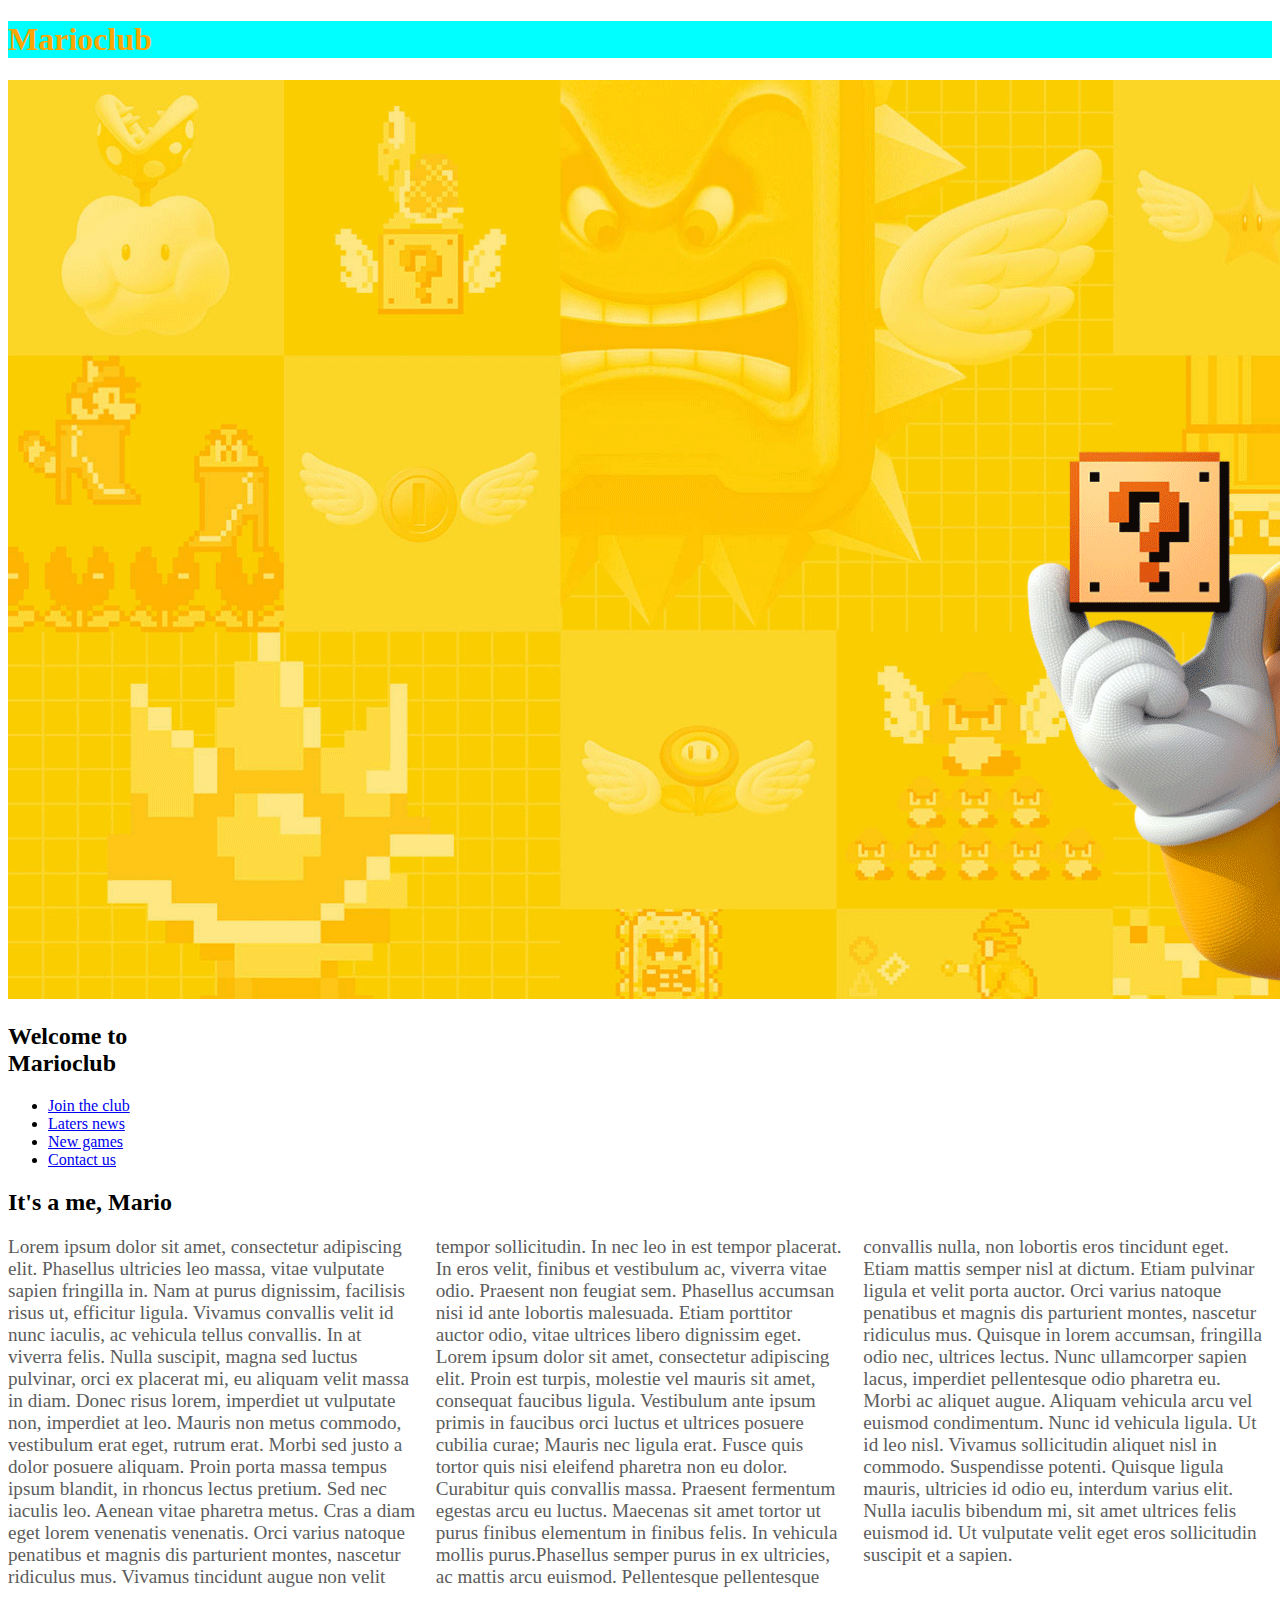
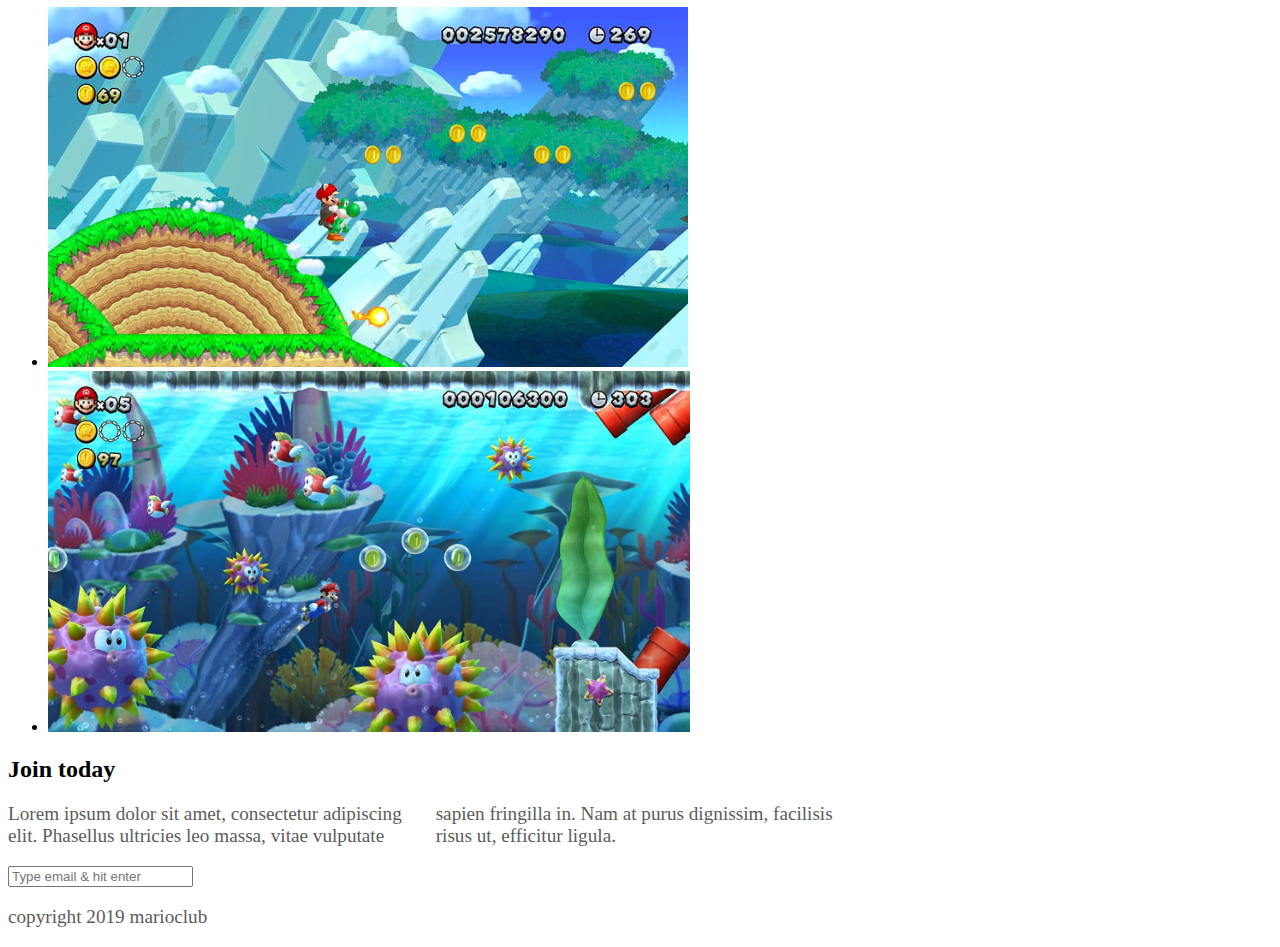
==== index.html @ d8bd88ff "start with toptravel new site" ====
<!DOCTYPE html>
<html>
<head>
    <link rel="stylesheet" href="style.css">
    <title>Marioclub</title>
</head>
<body>
    <header>
        <h1>Marioclub</h1>
    </header>
    <section class="banner">
        <img src="/img/banner.png" alt="Marioclub welcome banner">
        <div class="welcome">
            <h2>Welcome to <br><span>Marioclub</span></h2>
        </div>
    </section>
    <nav class="main-nav">
        <ul>
            <li><a href="/join.html">Join the club</a></li>
            <li><a href="/news.html">Laters news</a></li>
            <li><a href="/games.htnl">New games</a></li>
            <li><a href="/contact.html">Contact us</a></li>
        </ul>
    </nav>
    <main>
        <article>
            <h2>It's a me, Mario</h2>
            <p>Lorem ipsum dolor sit amet, consectetur adipiscing elit. Phasellus ultricies leo massa, vitae vulputate sapien fringilla in. Nam at purus dignissim, facilisis risus ut, efficitur ligula. Vivamus convallis velit id nunc iaculis, ac vehicula tellus convallis. In at viverra felis. Nulla suscipit, magna sed luctus pulvinar, orci ex placerat mi, eu aliquam velit massa in diam. Donec risus lorem, imperdiet ut vulputate non, imperdiet at leo. Mauris non metus commodo, vestibulum erat eget, rutrum erat. Morbi sed justo a dolor posuere aliquam. Proin porta massa tempus ipsum blandit, in rhoncus lectus pretium. Sed nec iaculis leo. Aenean vitae pharetra metus. Cras a diam eget lorem venenatis venenatis. Orci varius natoque penatibus et magnis dis parturient montes, nascetur ridiculus mus. Vivamus tincidunt augue non velit tempor sollicitudin. In nec leo in est tempor placerat. In eros velit, finibus et vestibulum ac, viverra vitae odio. Praesent non feugiat sem. Phasellus accumsan nisi id ante lobortis malesuada. Etiam porttitor auctor odio, vitae ultrices libero dignissim eget. Lorem ipsum dolor sit amet, consectetur adipiscing elit. Proin est turpis, molestie vel mauris sit amet, consequat faucibus ligula. Vestibulum ante ipsum primis in faucibus orci luctus et ultrices posuere cubilia curae; Mauris nec ligula erat. Fusce quis tortor quis nisi eleifend pharetra non eu dolor. Curabitur quis convallis massa. Praesent fermentum egestas arcu eu luctus. Maecenas sit amet tortor ut purus finibus elementum in finibus felis. In vehicula mollis purus.Phasellus semper purus in ex ultricies, ac mattis arcu euismod. Pellentesque pellentesque convallis nulla, non lobortis eros tincidunt eget. Etiam mattis semper nisl at dictum. Etiam pulvinar ligula et velit porta auctor. Orci varius natoque penatibus et magnis dis parturient montes, nascetur ridiculus mus. Quisque in lorem accumsan, fringilla odio nec, ultrices lectus. Nunc ullamcorper sapien lacus, imperdiet pellentesque odio pharetra eu. Morbi ac aliquet augue. Aliquam vehicula arcu vel euismod condimentum. Nunc id vehicula ligula. Ut id leo nisl. Vivamus sollicitudin aliquet nisl in commodo. Suspendisse potenti. Quisque ligula mauris, ultricies id odio eu, interdum varius elit. Nulla iaculis bibendum mi, sit amet ultrices felis euismod id. Ut vulputate velit eget eros sollicitudin suscipit et a sapien.</p>
        </article>
        <ul class="images">
            <li><img src="/img/thumb-1.png" alt="mario thumb-1"></li>
            <li><img src="/img/thumb-2.png" alt="mario thumb-2"></li>
        </ul>
    </main>
    <section class="join">
        <h2>Join today</h2>
        <p>Lorem ipsum dolor sit amet, consectetur adipiscing elit. Phasellus ultricies leo massa, vitae vulputate sapien fringilla in. Nam at purus dignissim, facilisis risus ut, efficitur ligula.</p>
        <form>
            <input type="email" name="email" placeholder="Type email & hit enter" required>
        </form>
    </section>
    <footer>
        <p class="copyright">copyright 2019 marioclub</p>
    </footer>



</body>
</html>
---- style.css ----
h1 {
            color: orange;
            background-color: aqua;
        }
        p {
            color: rgb(92, 92, 92);
            column-count: 3;
            font-size: larger;
        }
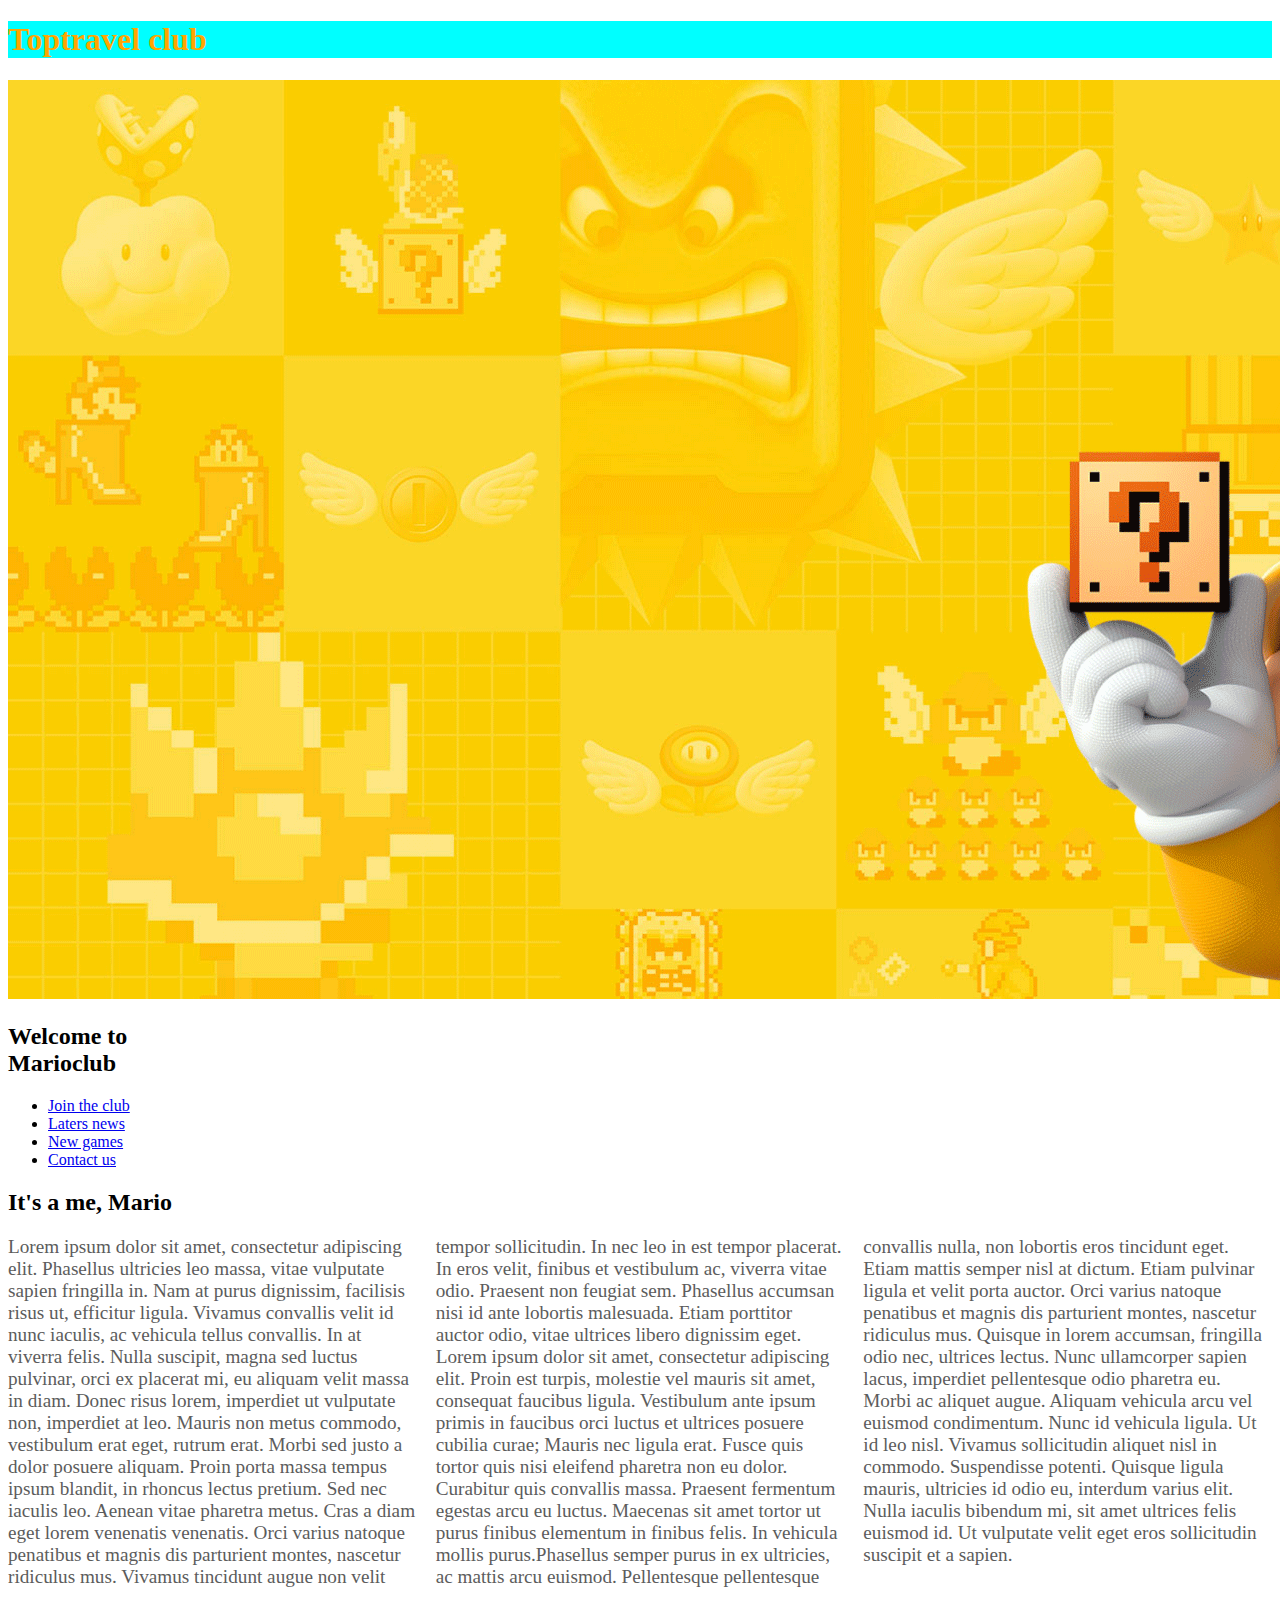
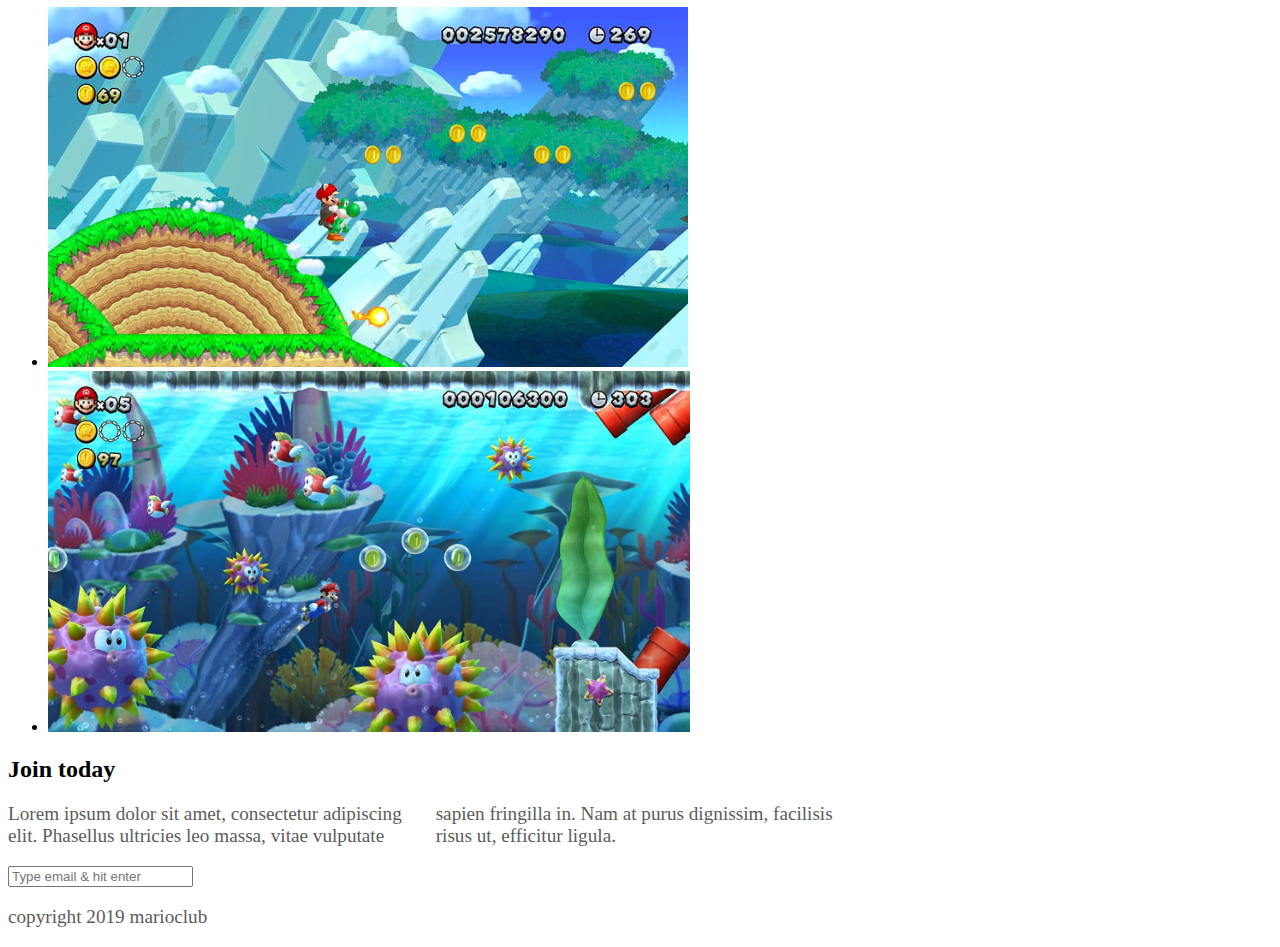
==== commit a08f6e7c: "Update index.html" ====
--- a/index.html
+++ b/index.html
@@ -6,7 +6,7 @@
 </head>
 <body>
     <header>
-        <h1>Marioclub</h1>
+        <h1>Toptravel club</h1>
     </header>
     <section class="banner">
         <img src="/img/banner.png" alt="Marioclub welcome banner">
@@ -46,4 +46,4 @@
 
 
 </body>
-</html>+</html>
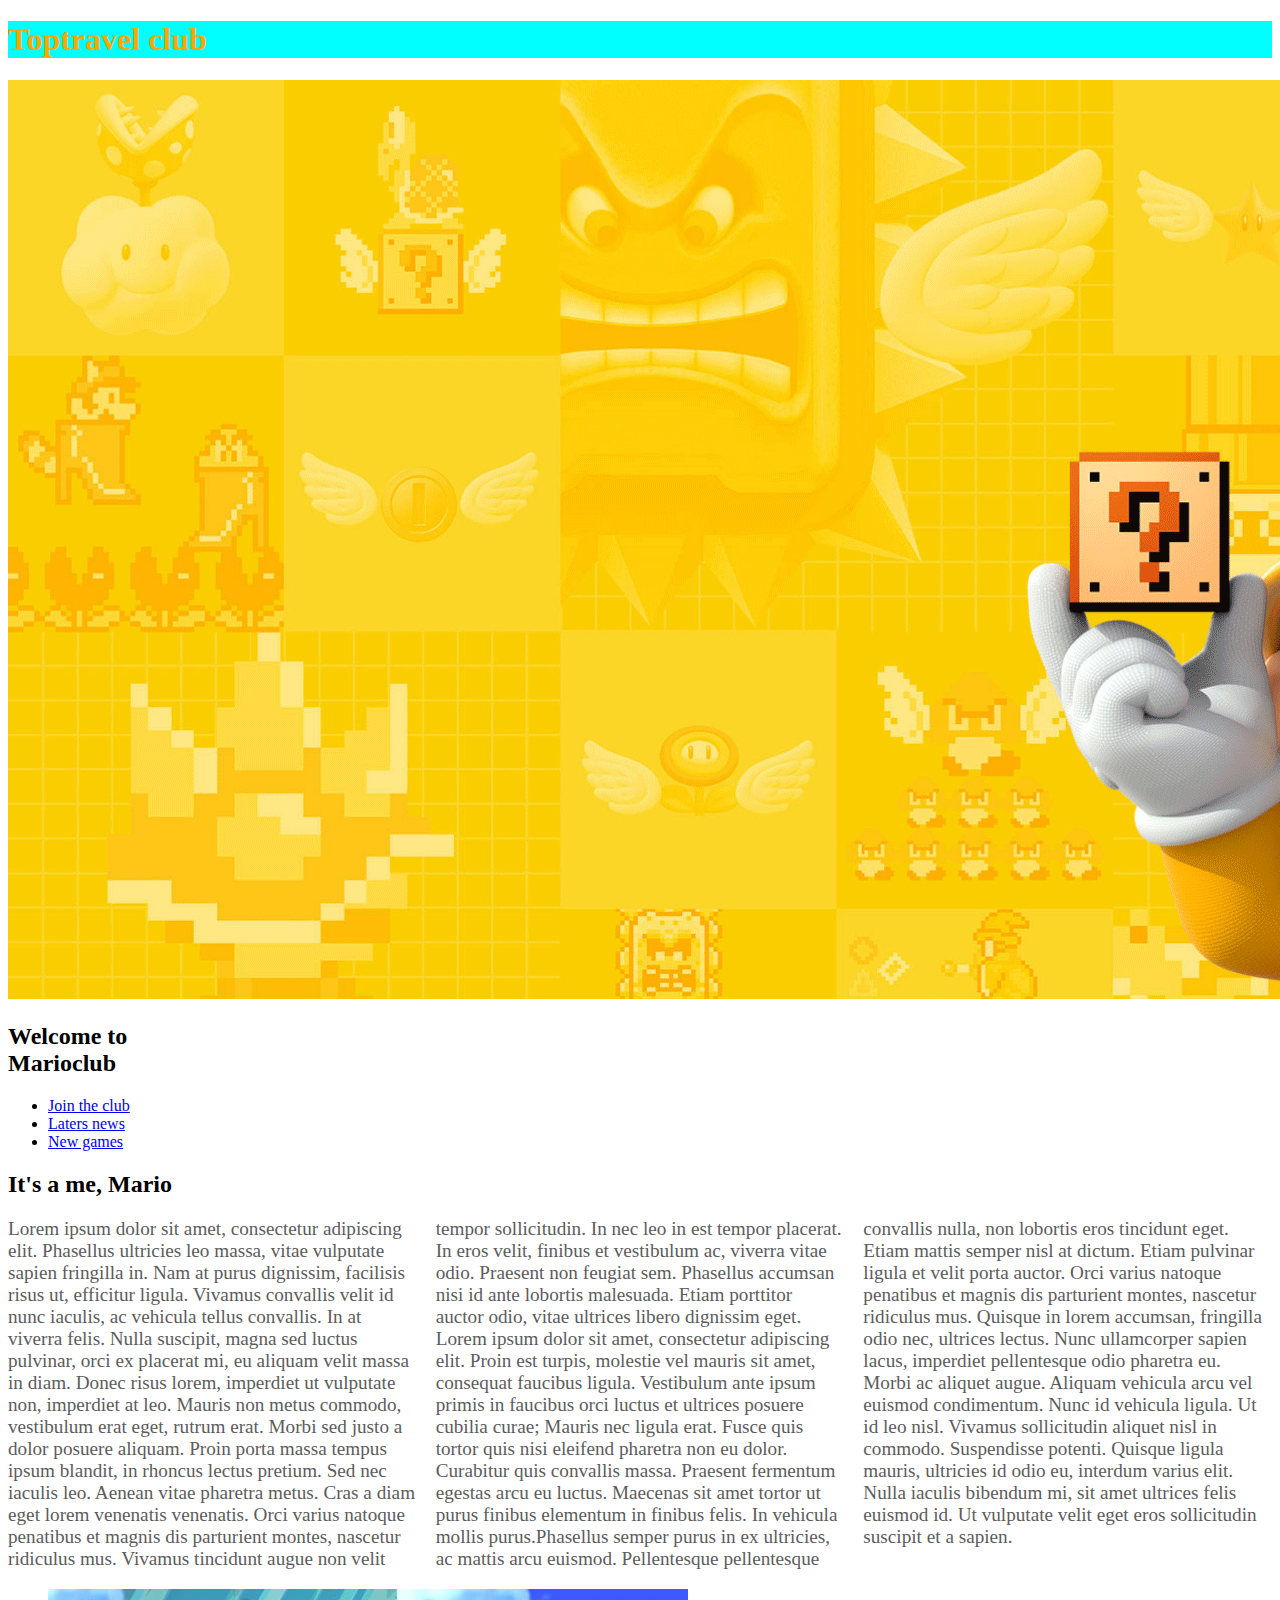
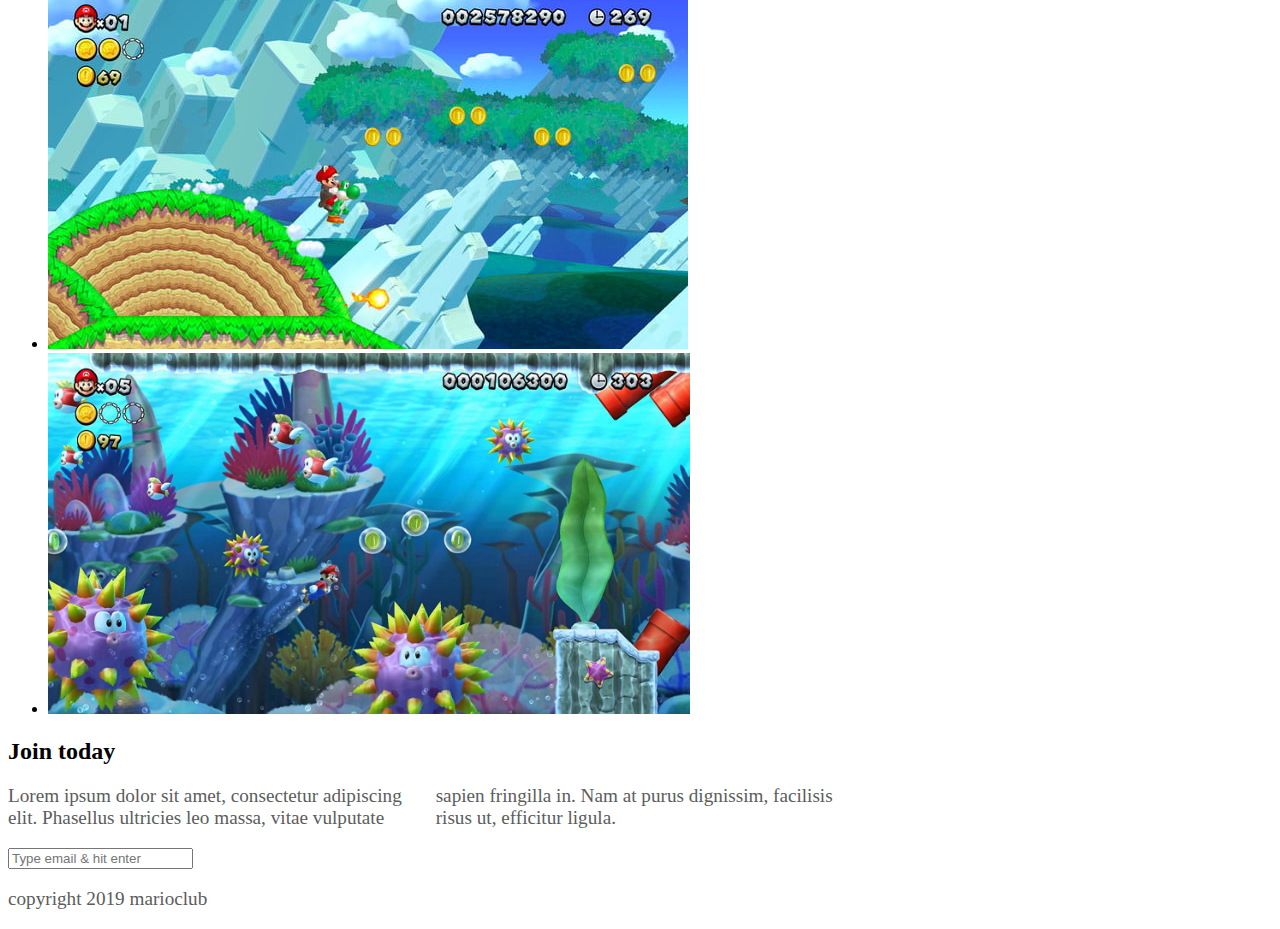
==== commit d9a7881c: "changing list qty" ====
--- a/index.html
+++ b/index.html
@@ -19,7 +19,6 @@
             <li><a href="/join.html">Join the club</a></li>
             <li><a href="/news.html">Laters news</a></li>
             <li><a href="/games.htnl">New games</a></li>
-            <li><a href="/contact.html">Contact us</a></li>
         </ul>
     </nav>
     <main>
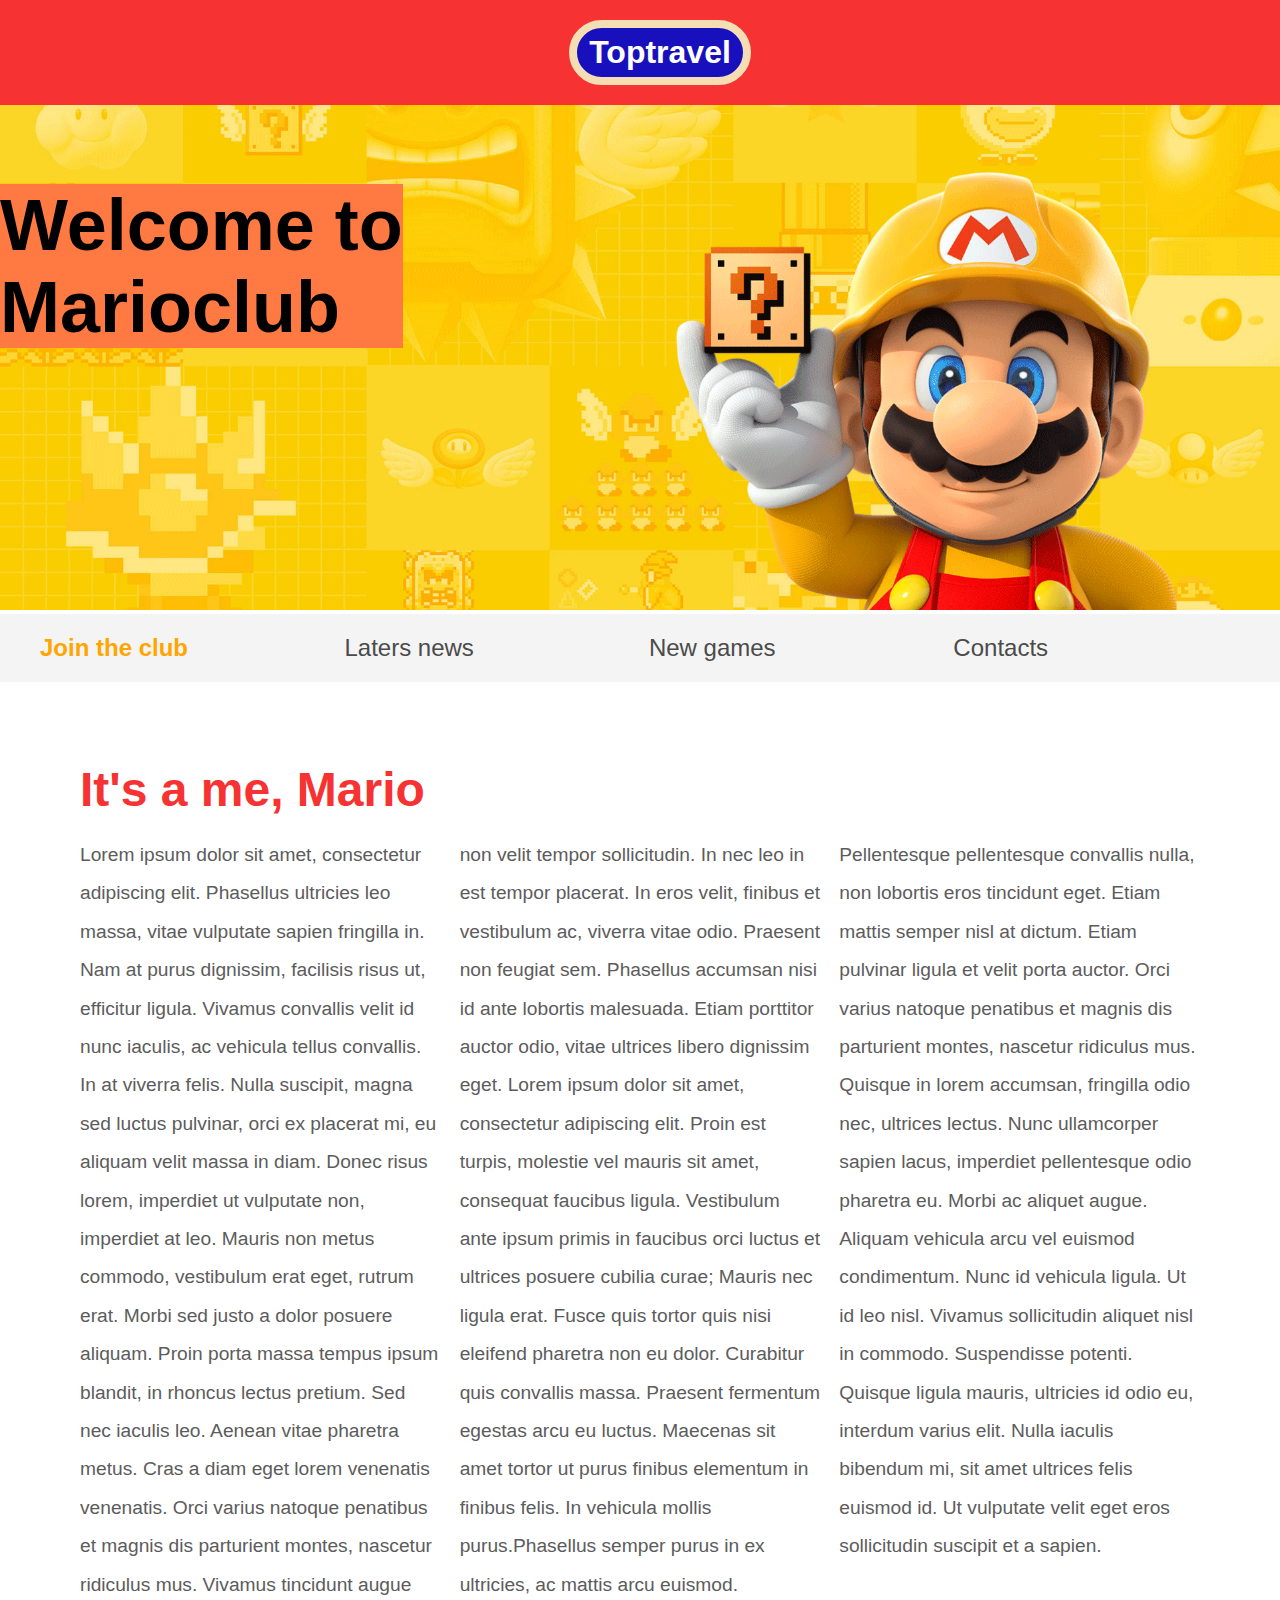
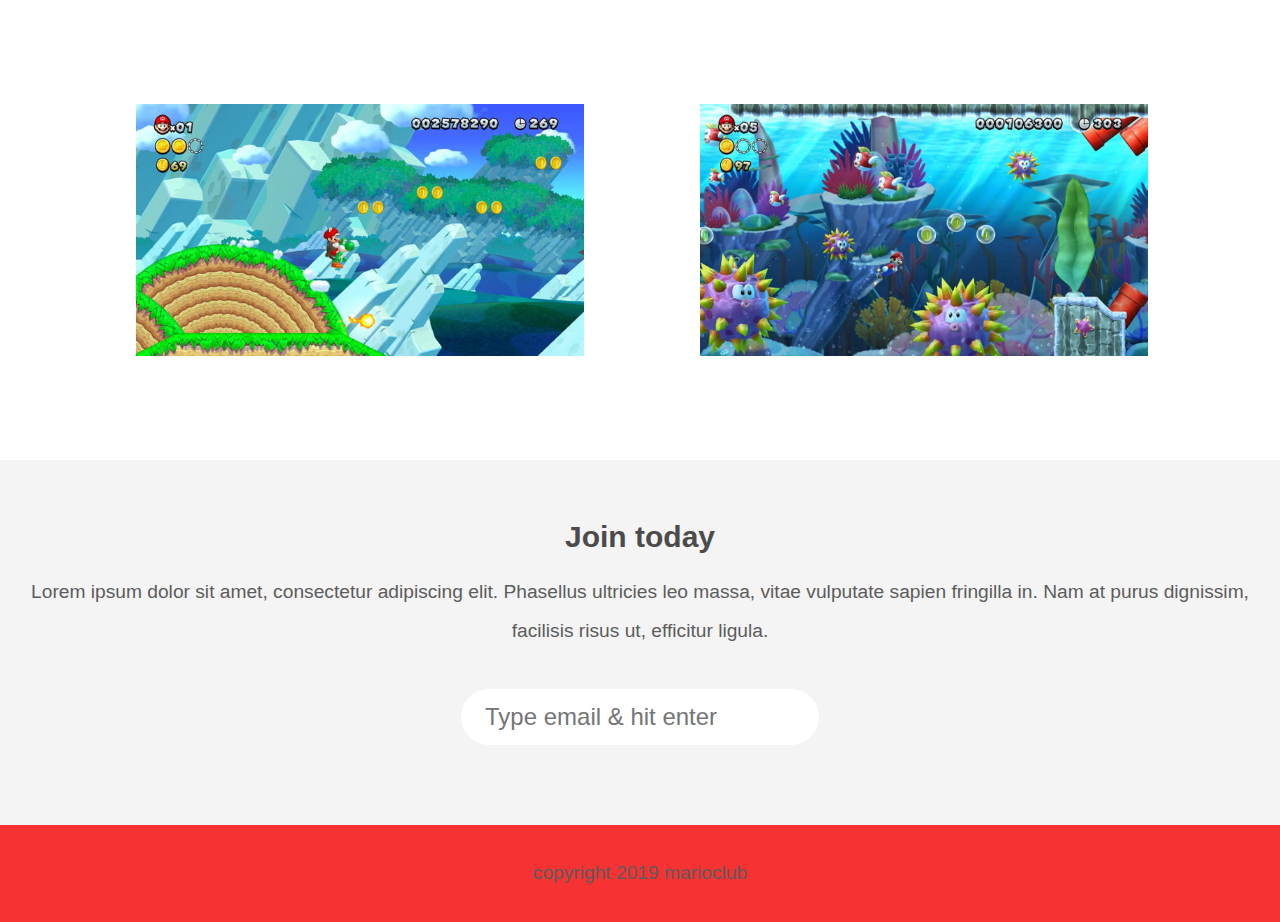
==== commit e35cf6dd: "work with CSS" ====
--- a/index.html
+++ b/index.html
@@ -2,11 +2,11 @@
 <html>
 <head>
     <link rel="stylesheet" href="style.css">
-    <title>Marioclub</title>
+    <title>Toptravel</title>
 </head>
 <body>
     <header>
-        <h1>Toptravel club</h1>
+        <h1>Toptravel</h1>
     </header>
     <section class="banner">
         <img src="/img/banner.png" alt="Marioclub welcome banner">
@@ -16,9 +16,10 @@
     </section>
     <nav class="main-nav">
         <ul>
-            <li><a href="/join.html">Join the club</a></li>
+            <li><a href="/join.html" class="join">Join the club</a></li>
             <li><a href="/news.html">Laters news</a></li>
-            <li><a href="/games.htnl">New games</a></li>
+            <li><a href="/games.html">New games</a></li>
+            <li><a href="/contacts.html">Contacts</a></li>
         </ul>
     </nav>
     <main>
--- a/style.css
+++ b/style.css
@@ -1,9 +1,122 @@
-        h1 {
-            color: orange;
-            background-color: aqua;
-        }
-        p {
-            color: rgb(92, 92, 92);
-            column-count: 3;
-            font-size: larger;
-        }+ body, ul, li, h1, h2, a{
+     margin: 0;
+     padding: 0;
+     font-family: arial;
+ }
+ h1{
+    color: #ffa200;
+    background-color: #1910bd;
+}
+p{
+    line-height: 2em;
+    color: rgb(92, 92, 92);
+    font-size: larger;
+}
+.banner{
+    position: relative;
+}
+.banner img{
+    max-width: 100%;
+}
+.welcome{
+    font-size: 48px;
+}
+.banner .welcome{
+position: absolute;
+left: 0;
+top: 30%; 
+background-color: #ff7a42;  
+}
+header{
+    background-color: #f63232;
+    padding: 20px;
+    text-align: center;
+    position: fixed;
+    width: 100%;
+    z-index: 1;
+    top: 0;
+    left: 0;
+}
+header h1{
+    color: white;
+    border: 8px solid wheat;
+    padding: 6px 12px;
+    display: inline-block;
+    border-radius: 36px;
+}
+nav{
+    background-color: #f4f4f4;
+    padding: 20px;
+    position: sticky;
+    top: 100px;
+}
+nav ul{
+    white-space: nowrap;
+    max-width: 1200px;
+    margin: 0 auto;
+}
+nav li{
+    width: 25%;
+    display: inline-block;
+    font-size: 24px;
+}
+nav li a{
+    text-decoration: none;
+    color: #4b4b4b;
+}
+nav li a.join{
+    color: orange;
+    font-weight: bold;
+}
+main{
+    max-width: 100%;
+    width: 1200px;
+    margin: 80px auto;
+    padding: 0 40px;
+    box-sizing: border-box;
+}
+article h2{
+    color: #f63232;
+    font-size: 48px;
+}
+article p{
+    line-height: 2em;
+    color: rgb(92, 92, 92);
+    column-count: 3;
+    font-size: larger;
+}
+.images{
+    text-align: center;
+    margin: 80px 0;
+    white-space: nowrap;
+}
+.images li{
+    display: inline-block;
+    width: 40%;
+    margin: 20px 5%;
+}
+.images li img{
+    max-width: 100%;
+}
+section.join{
+    background: #f4f4f4;
+    text-align: center;
+    padding: 60px 20px;
+    color: #4b4b4b;
+}
+.join h2{
+    font-size: 30px;
+}
+form input{
+    margin: 20px 0;
+    padding: 10px 20px;
+    font-size: 24px;
+    border-radius: 28px;
+    border: 4px solid white;
+}
+footer{
+    background: #f63232;
+    color: white;
+    padding: 10px;
+    text-align: center;
+}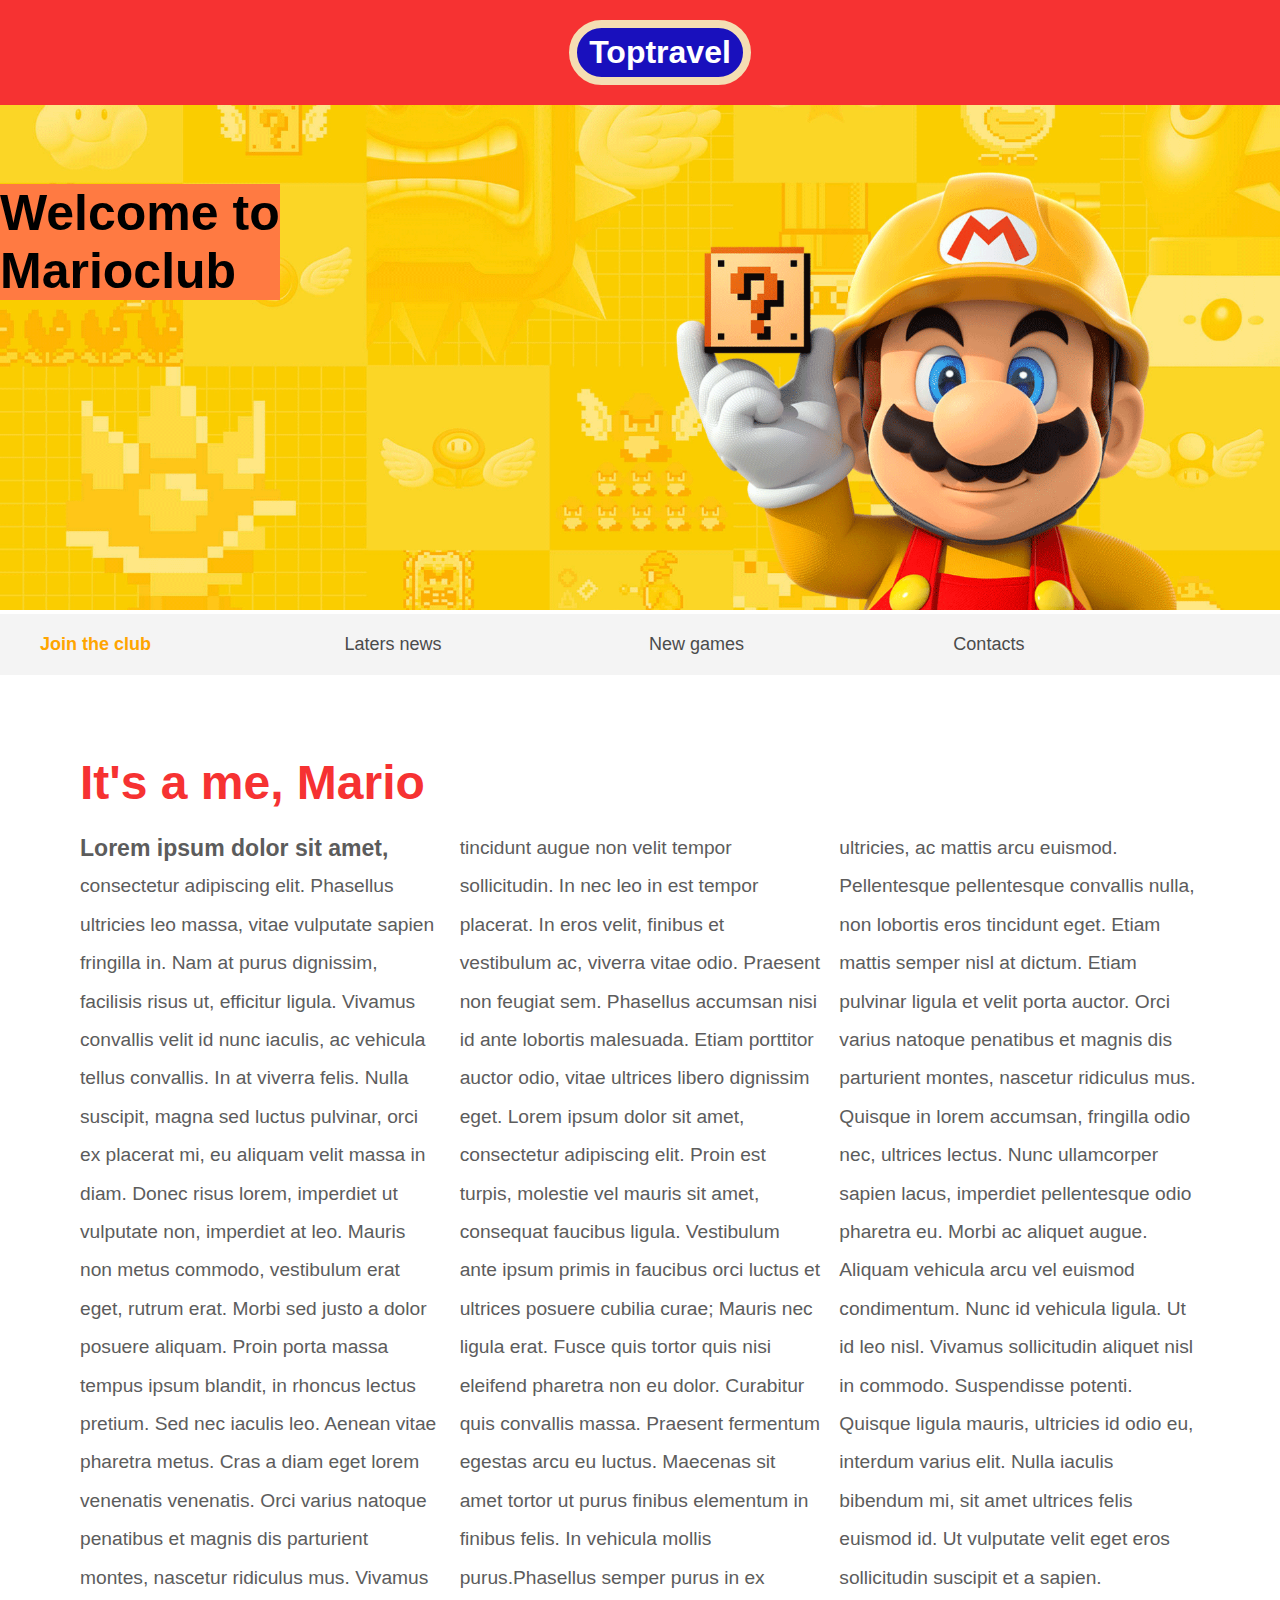
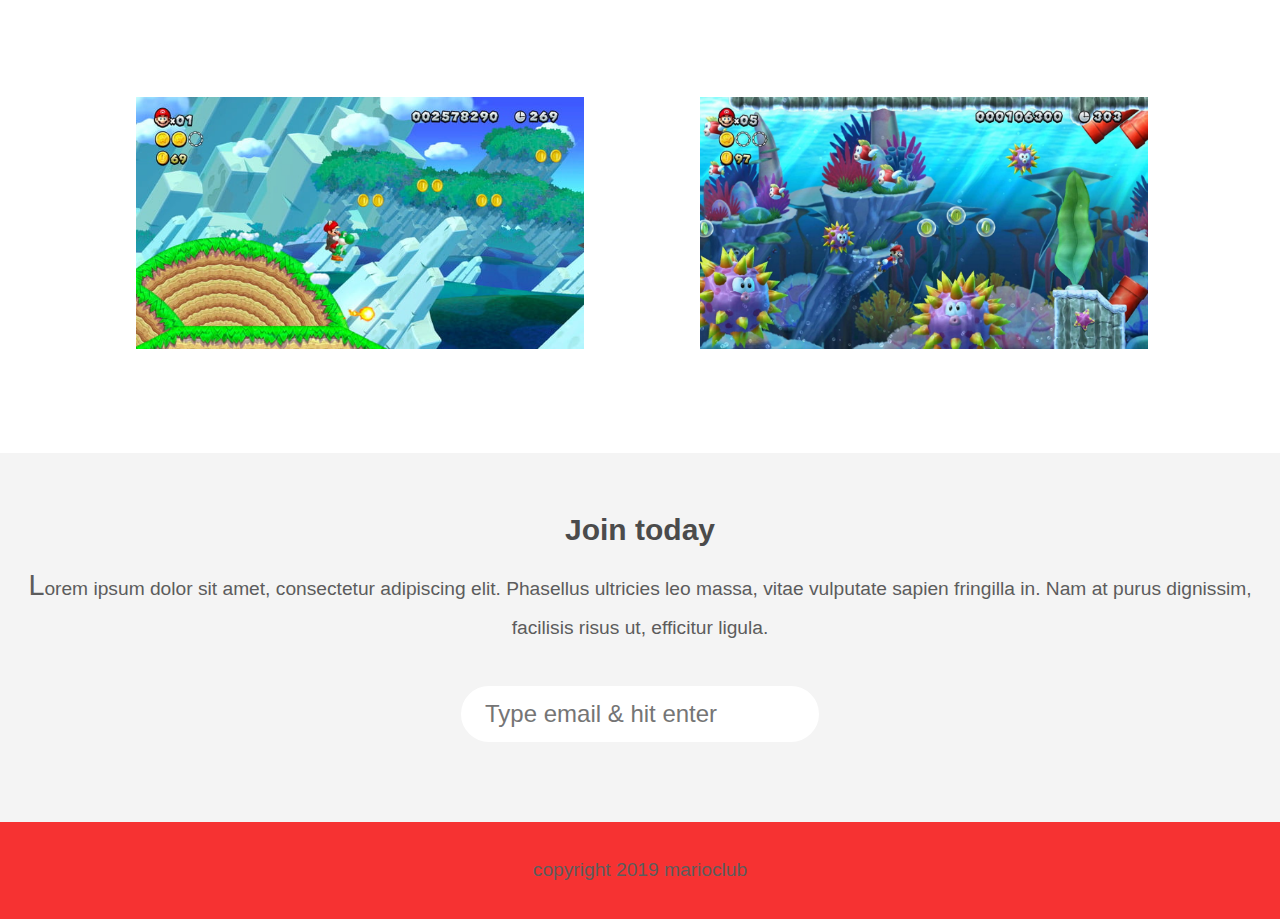
==== commit 1922ce11: "after media query lesson" ====
--- a/index.html
+++ b/index.html
@@ -1,6 +1,7 @@
 <!DOCTYPE html>
 <html>
 <head>
+    <meta name="viewport" content="width=device-width, initial-scale=1.0">
     <link rel="stylesheet" href="style.css">
     <title>Toptravel</title>
 </head>
--- a/style.css
+++ b/style.css
@@ -119,4 +119,81 @@
     color: white;
     padding: 10px;
     text-align: center;
+}
+/* pseudo classes */
+
+nav li a:hover{
+    text-decoration: underline;
+    text-shadow: #2f2f2f;
+    padding: 3px;
+}
+.images li:hover{
+    position: relative;
+    top: -4px;
+}
+form input:focus{
+    border: 3px dashed #4b4b4b;
+    outline: none;
+}
+form input:valid{
+    border: 4px solid #71d300;
+}
+article p::first-line{
+    font-weight: bold;
+    font-size: 1.2em;
+}
+section.join p::first-letter{
+    font-size: 1.5em;
+}
+p::selection{
+    background-color: #f63232;
+    color: white;
+}
+/* responsive styles */
+@media screen and (max-width:1400px){
+    .banner .welcome h2{
+        font-size: 50px;
+        } 
+    nav li{
+        font-size: 18px;
+    }
+}
+@media screen and (max-width:960px){
+    .banner .welcome h2{
+        font-size: 40px;
+        } 
+}
+@media screen and (max-width:700px){
+    .banner .welcome{
+        position: relative;
+        text-align: center;
+} 
+        .banner .welcome br{
+            display: none;
+}
+        .banner .welcome h2{
+            font-size: 25px;
+} 
+        .banner .welcome span{
+            font-size: 1em;
+}
+.images li{
+    width: 100%;
+    margin: 20px auto;
+    display: block;
+}
+}
+@media screen and (max-width:560px){
+    nav li{
+        font-size: 20px;
+        display: block;
+        width: 100%;
+        margin: 12px 0;
+    }
+    header{
+        position: relative;
+    }
+    nav{
+        top: 0;
+    }
 }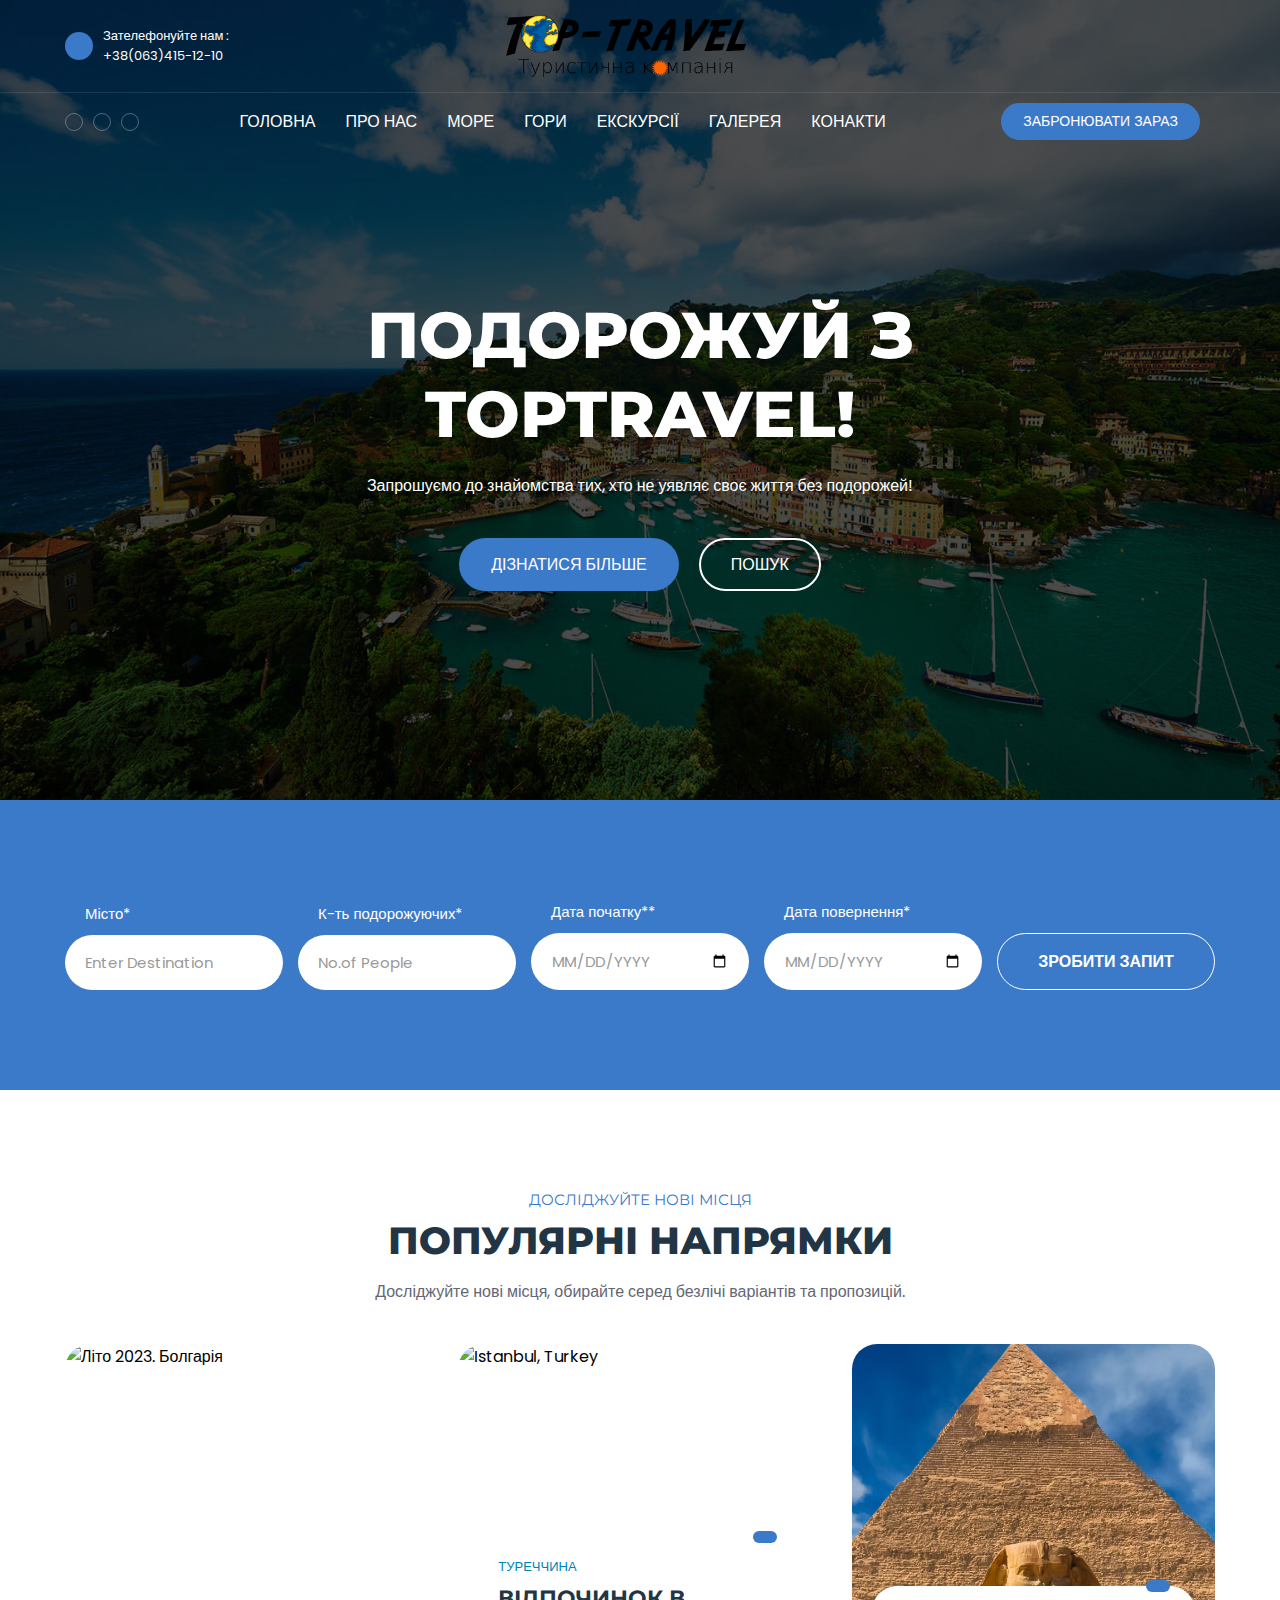
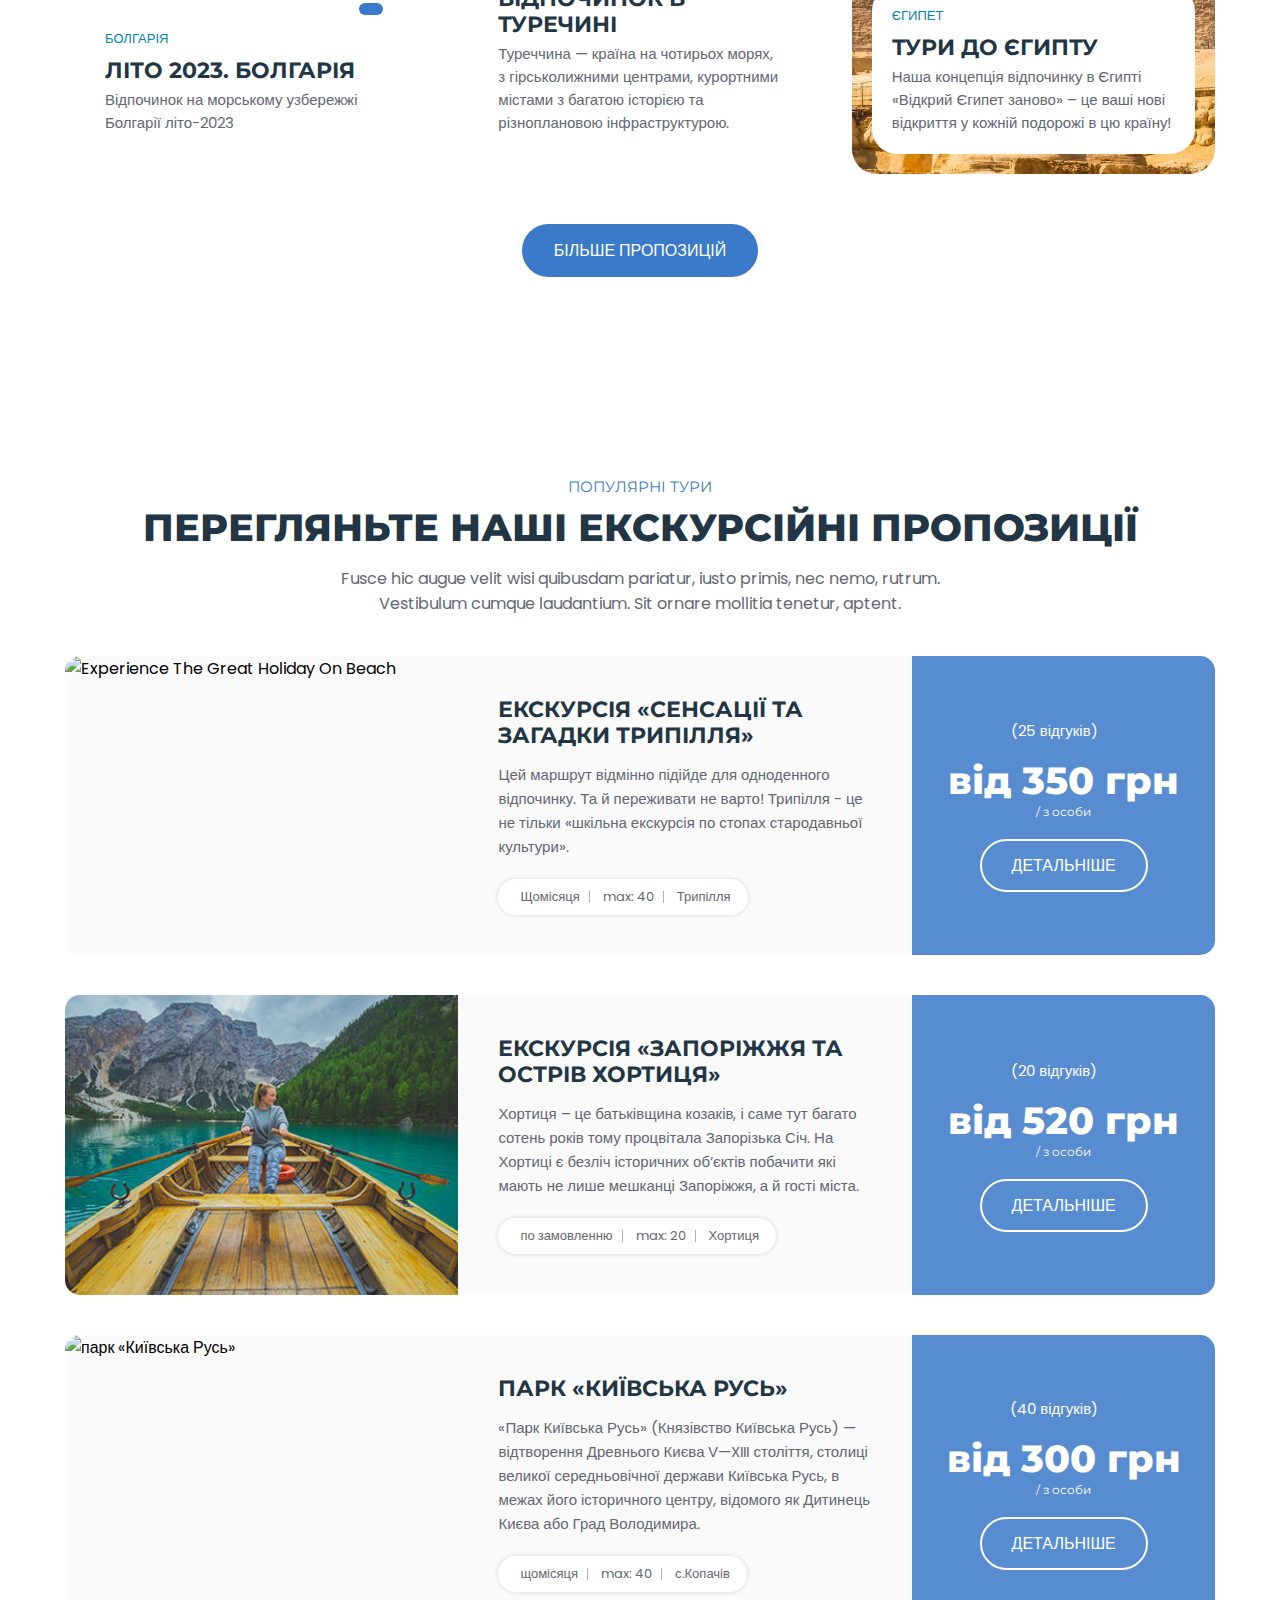
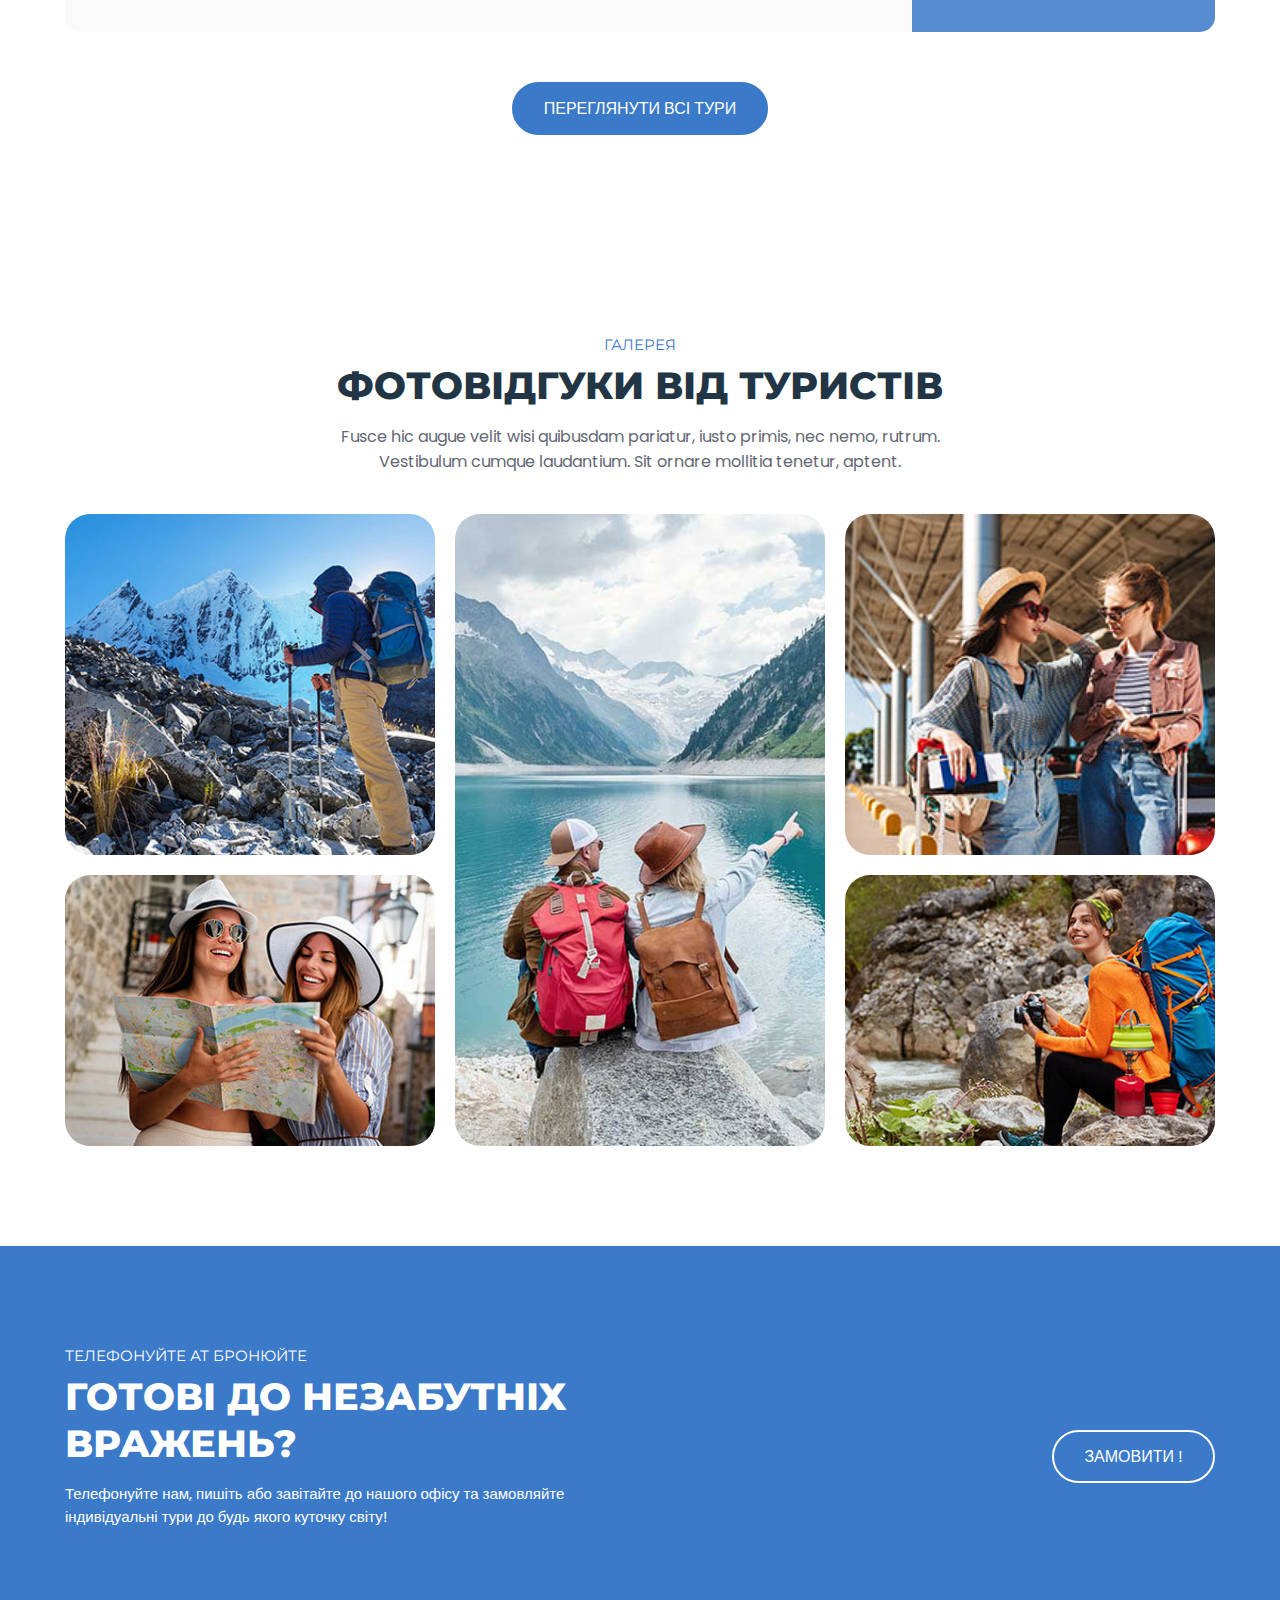
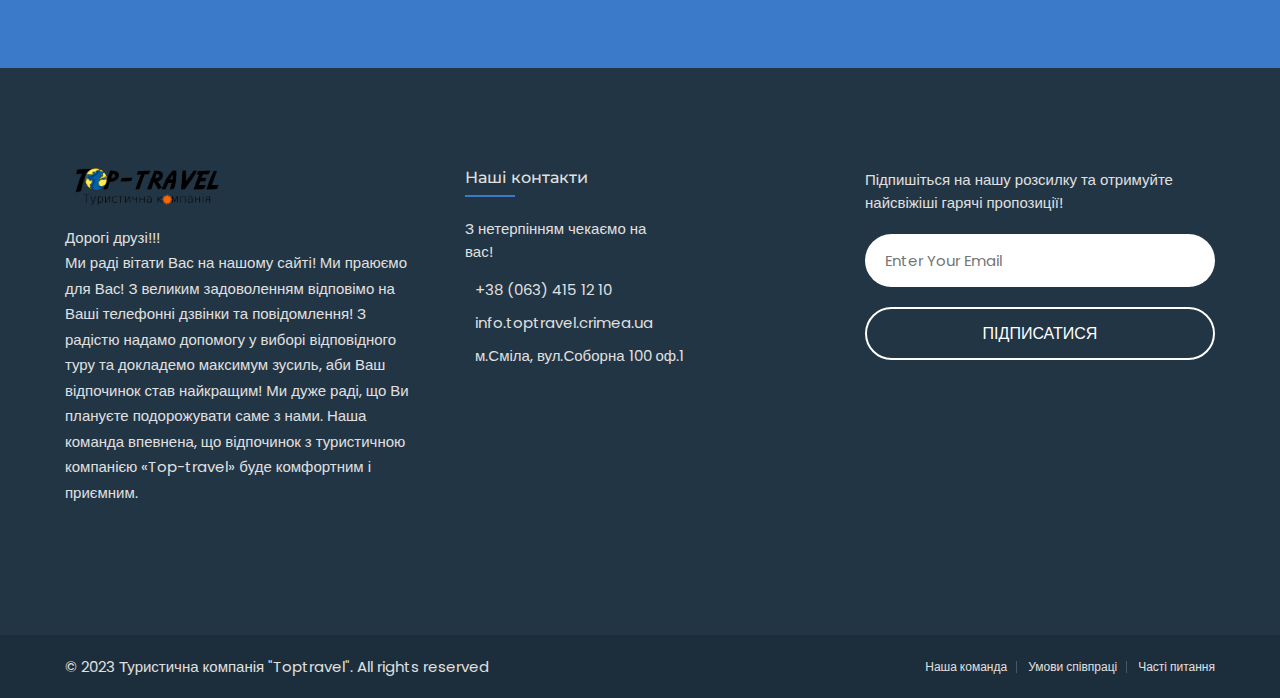
==== commit 0e26f7ae: "update full project" ====
--- a/index.html
+++ b/index.html
@@ -1,50 +1,825 @@
 <!DOCTYPE html>
-<html>
+<html lang="en">
+
 <head>
-    <meta name="viewport" content="width=device-width, initial-scale=1.0">
-    <link rel="stylesheet" href="style.css">
-    <title>Toptravel</title>
+  <meta charset="UTF-8">
+  <meta http-equiv="X-UA-Compatible" content="IE=edge">
+  <meta name="viewport" content="width=device-width, initial-scale=1.0">
+  <title>Toptravel - Турагенція</title>
+
+  <!-- 
+    - favicon
+  -->
+  <link rel="shortcut icon" href="./favicons.png" type="image/png">
+
+  <!-- 
+    - custom css link
+  -->
+  <link rel="stylesheet" href="./assets/css/style.css">
+
+  <!-- 
+    - google font link
+  -->
+  <link rel="preconnect" href="https://fonts.googleapis.com">
+  <link rel="preconnect" href="https://fonts.gstatic.com" crossorigin>
+  <link
+    href="https://fonts.googleapis.com/css2?family=Montserrat:wght@500;600;700;800&family=Poppins:wght@400;500;600;700&display=swap"
+    rel="stylesheet">
 </head>
-<body>
-    <header>
-        <h1>Toptravel</h1>
-    </header>
-    <section class="banner">
-        <img src="/img/banner.png" alt="Marioclub welcome banner">
-        <div class="welcome">
-            <h2>Welcome to <br><span>Marioclub</span></h2>
-        </div>
-    </section>
-    <nav class="main-nav">
-        <ul>
-            <li><a href="/join.html" class="join">Join the club</a></li>
-            <li><a href="/news.html">Laters news</a></li>
-            <li><a href="/games.html">New games</a></li>
-            <li><a href="/contacts.html">Contacts</a></li>
+
+<body id="top">
+
+  <!-- 
+    - #HEADER
+  -->
+
+  <header class="header" data-header>
+
+    <div class="overlay" data-overlay></div>
+
+    <div class="header-top">
+      <div class="container">
+
+        <a href="tel:+380508561510" class="helpline-box">
+
+          <div class="icon-box">
+            <ion-icon name="call-outline"></ion-icon>
+          </div>
+
+          <div class="wrapper">
+            <p class="helpline-title">Зателефонуйте нам :</p>
+
+            <p class="helpline-number">+38(063)415-12-10</p>
+          </div>
+
+        </a>
+
+        <a href="#" class="logo">
+          <img src="./assets/images/bitmap.svg" alt="Toptravel logo">
+        </a>
+
+        <div class="header-btn-group">
+
+          <button class="search-btn" aria-label="Search">
+            <ion-icon name="search"></ion-icon>
+          </button>
+
+          <button class="nav-open-btn" aria-label="Open Menu" data-nav-open-btn>
+            <ion-icon name="menu-outline"></ion-icon>
+          </button>
+
+        </div>
+
+      </div>
+    </div>
+
+    <div class="header-bottom">
+      <div class="container">
+
+        <ul class="social-list">
+
+          <li>
+            <a href="https://www.facebook.com/toptravel.smila" class="social-link">
+              <ion-icon name="logo-facebook"></ion-icon>
+            </a>
+          </li>
+
+          <li>
+            <a href="#" class="social-link">
+              <ion-icon name="logo-twitter"></ion-icon>
+            </a>
+          </li>
+
+          <li>
+            <a href="#" class="social-link">
+              <ion-icon name="logo-youtube"></ion-icon>
+            </a>
+          </li>
+
         </ul>
-    </nav>
-    <main>
-        <article>
-            <h2>It's a me, Mario</h2>
-            <p>Lorem ipsum dolor sit amet, consectetur adipiscing elit. Phasellus ultricies leo massa, vitae vulputate sapien fringilla in. Nam at purus dignissim, facilisis risus ut, efficitur ligula. Vivamus convallis velit id nunc iaculis, ac vehicula tellus convallis. In at viverra felis. Nulla suscipit, magna sed luctus pulvinar, orci ex placerat mi, eu aliquam velit massa in diam. Donec risus lorem, imperdiet ut vulputate non, imperdiet at leo. Mauris non metus commodo, vestibulum erat eget, rutrum erat. Morbi sed justo a dolor posuere aliquam. Proin porta massa tempus ipsum blandit, in rhoncus lectus pretium. Sed nec iaculis leo. Aenean vitae pharetra metus. Cras a diam eget lorem venenatis venenatis. Orci varius natoque penatibus et magnis dis parturient montes, nascetur ridiculus mus. Vivamus tincidunt augue non velit tempor sollicitudin. In nec leo in est tempor placerat. In eros velit, finibus et vestibulum ac, viverra vitae odio. Praesent non feugiat sem. Phasellus accumsan nisi id ante lobortis malesuada. Etiam porttitor auctor odio, vitae ultrices libero dignissim eget. Lorem ipsum dolor sit amet, consectetur adipiscing elit. Proin est turpis, molestie vel mauris sit amet, consequat faucibus ligula. Vestibulum ante ipsum primis in faucibus orci luctus et ultrices posuere cubilia curae; Mauris nec ligula erat. Fusce quis tortor quis nisi eleifend pharetra non eu dolor. Curabitur quis convallis massa. Praesent fermentum egestas arcu eu luctus. Maecenas sit amet tortor ut purus finibus elementum in finibus felis. In vehicula mollis purus.Phasellus semper purus in ex ultricies, ac mattis arcu euismod. Pellentesque pellentesque convallis nulla, non lobortis eros tincidunt eget. Etiam mattis semper nisl at dictum. Etiam pulvinar ligula et velit porta auctor. Orci varius natoque penatibus et magnis dis parturient montes, nascetur ridiculus mus. Quisque in lorem accumsan, fringilla odio nec, ultrices lectus. Nunc ullamcorper sapien lacus, imperdiet pellentesque odio pharetra eu. Morbi ac aliquet augue. Aliquam vehicula arcu vel euismod condimentum. Nunc id vehicula ligula. Ut id leo nisl. Vivamus sollicitudin aliquet nisl in commodo. Suspendisse potenti. Quisque ligula mauris, ultricies id odio eu, interdum varius elit. Nulla iaculis bibendum mi, sit amet ultrices felis euismod id. Ut vulputate velit eget eros sollicitudin suscipit et a sapien.</p>
-        </article>
-        <ul class="images">
-            <li><img src="/img/thumb-1.png" alt="mario thumb-1"></li>
-            <li><img src="/img/thumb-2.png" alt="mario thumb-2"></li>
+
+        <nav class="navbar" data-navbar>
+
+          <div class="navbar-top">
+
+            <a href="#" class="logo">
+              <img src="./assets/images/bitmap.svg" alt="Toptravel logo">
+            </a>
+
+            <button class="nav-close-btn" aria-label="Close Menu" data-nav-close-btn>
+              <ion-icon name="close-outline"></ion-icon>
+            </button>
+
+          </div>
+
+          <ul class="navbar-list">
+
+            <li>
+              <a href="#home" class="navbar-link" data-nav-link>головна</a>
+            </li>
+
+            <li>
+              <a href="#" class="navbar-link" data-nav-link>про нас</a>
+            </li>
+
+            <li>
+              <a href="#destination" class="navbar-link" data-nav-link>море</a>
+            </li>
+
+            <li>
+              <a href="#package" class="navbar-link" data-nav-link>гори</a>
+            </li>
+            
+            <li>
+              <a href="/all-excursions.html" class="navbar-link" data-nav-link>екскурсії</a>
+            </li>
+            
+            <li>
+              <a href="#gallery" class="navbar-link" data-nav-link>галерея</a>
+            </li>
+
+            <li>
+              <a href="#contact" class="navbar-link" data-nav-link>конакти</a>
+            </li>
+
+          </ul>
+
+        </nav>
+        <a href="feedback.html" class="navbar-link" data-nav-link>
+          <button class="btn btn-primary">Забронювати Зараз</button>
+        </a>
+      </div>
+    </div>
+
+  </header>
+
+
+
+
+
+  <main>
+    <article>
+
+      <!-- 
+        - #HERO
+      -->
+
+      <section class="hero" id="home">
+        <div class="container">
+
+          <h2 class="h1 hero-title">Подорожуй з Toptravel!</h2>
+
+          <p class="hero-text">
+            Запрошуємо до знайомства тих, хто не уявляє своє життя без подорожей!
+          </p>
+
+          <div class="btn-group">
+            <button class="btn btn-primary">Дізнатися більше</button>
+
+            <button class="btn btn-secondary">Пошук</button>
+          </div>
+
+        </div>
+      </section>
+
+
+
+
+
+      <!-- 
+        - #TOUR SEARCH
+      -->
+
+      <section class="tour-search">
+        <div class="container">
+
+          <form action="" class="tour-search-form">
+
+            <div class="input-wrapper">
+              <label for="destination" class="input-label">Місто*</label>
+
+              <input type="text" name="destination" id="destination" required placeholder="Enter Destination"
+                class="input-field">
+            </div>
+
+            <div class="input-wrapper">
+              <label for="people" class="input-label">К-ть подорожуючих*</label>
+
+              <input type="number" name="people" id="people" required placeholder="No.of People" class="input-field">
+            </div>
+
+            <div class="input-wrapper">
+              <label for="checkin" class="input-label">Дата початку**</label>
+
+              <input type="date" name="checkin" id="checkin" required class="input-field">
+            </div>
+
+            <div class="input-wrapper">
+              <label for="checkout" class="input-label">Дата повернення*</label>
+
+              <input type="date" name="checkout" id="checkout" required class="input-field">
+            </div>
+
+            <button type="submit" class="btn btn-secondary">Зробити запит</button>
+
+          </form>
+
+        </div>
+      </section>
+
+
+
+
+
+      <!-- 
+        - #POPULAR
+      -->
+
+      <section class="popular" id="destination">
+        <div class="container">
+
+          <p class="section-subtitle">Досліджуйте нові місця</p>
+
+          <h2 class="h2 section-title">Популярні напрямки</h2>
+
+          <p class="section-text">
+            Досліджуйте нові місця, обирайте серед безлічі варіантів та пропозицій.
+          </p>
+
+          <ul class="popular-list">
+
+            <li>
+              <div class="popular-card">
+
+                <figure class="card-img">
+                  <img src="https://upload.wikimedia.org/wikipedia/commons/9/90/Piaski11.jpg" alt="Літо 2023. Болгарія" loading="lazy">
+                </figure>
+
+                <div class="card-content">
+
+                  <div class="card-rating">
+                    <ion-icon name="star"></ion-icon>
+                    <ion-icon name="star"></ion-icon>
+                    <ion-icon name="star"></ion-icon>
+                    <ion-icon name="star"></ion-icon>
+                    <ion-icon name="star"></ion-icon>
+                  </div>
+
+                  <p class="card-subtitle">
+                    <a href="#">Болгарія</a>
+                  </p>
+
+                  <h3 class="h3 card-title">
+                    <a href="bulgaria.html">Літо 2023. Болгарія</a>
+                  </h3>
+
+                  <p class="card-text">
+                    Відпочинок на морському узбережжі Болгарії літо-2023
+                  </p>
+
+                </div>
+
+              </div>
+            </li>
+
+            <li>
+              <div class="popular-card">
+
+                <figure class="card-img">
+                  <img src="https://upload.wikimedia.org/wikipedia/commons/b/b4/Istanbul_Montage_2016.png" alt="Istanbul, Turkey" loading="lazy">
+                </figure>
+
+                <div class="card-content">
+
+                  <div class="card-rating">
+                    <ion-icon name="star"></ion-icon>
+                    <ion-icon name="star"></ion-icon>
+                    <ion-icon name="star"></ion-icon>
+                    <ion-icon name="star"></ion-icon>
+                    <ion-icon name="star"></ion-icon>
+                  </div>
+
+                  <p class="card-subtitle">
+                    <a href="#">Туреччина</a>
+                  </p>
+
+                  <h3 class="h3 card-title">
+                    <a href="#">Відпочинок в Туречині</a>
+                  </h3>
+
+                  <p class="card-text">
+                    Туреччина — країна на чотирьох морях, з гірськолижними центрами, курортними містами з багатою історією та різноплановою інфраструктурою.
+                  </p>
+
+                </div>
+
+              </div>
+            </li>
+
+            <li>
+              <div class="popular-card">
+
+                <figure class="card-img">
+                  <img src="./assets/images/egypt.jpg" alt="Egypt" loading="lazy">
+                </figure>
+
+                <div class="card-content">
+
+                  <div class="card-rating">
+                    <ion-icon name="star"></ion-icon>
+                    <ion-icon name="star"></ion-icon>
+                    <ion-icon name="star"></ion-icon>
+                    <ion-icon name="star"></ion-icon>
+                    <ion-icon name="star"></ion-icon>
+                  </div>
+
+                  <p class="card-subtitle">
+                    <a href="#">Єгипет</a>
+                  </p>
+
+                  <h3 class="h3 card-title">
+                    <a href="#">Тури до Єгипту</a>
+                  </h3>
+
+                  <p class="card-text">
+                    Наша концепція відпочинку в Єгипті «Відкрий Єгипет заново» – це ваші нові відкриття у кожній подорожі в цю країну!
+                  </p>
+
+                </div>
+
+              </div>
+            </li>
+
+          </ul>
+          <a href="vidpochunok.html">
+            <button class="btn btn-primary">Більше пропозицій</button>
+          </a>
+        </div>
+      </section>
+
+
+
+
+
+      <!-- 
+        - #PACKAGE
+      -->
+
+      <section class="package" id="package">
+        <div class="container">
+
+          <p class="section-subtitle">Популярні тури</p>
+
+          <h2 class="h2 section-title">Перегляньте наші екскурсійні пропозиції</h2>
+
+          <p class="section-text">
+            Fusce hic augue velit wisi quibusdam pariatur, iusto primis, nec nemo, rutrum. Vestibulum cumque laudantium.
+            Sit ornare
+            mollitia tenetur, aptent.
+          </p>
+
+          <ul class="package-list">
+
+            <li>
+              <div class="package-card">
+
+                <figure class="card-banner">
+                  <img src="https://upload.wikimedia.org/wikipedia/commons/8/85/%D0%94%D0%B5_%D0%BB%D1%8F_%D0%A4%D0%BB%D1%96%D0%B7_%D0%A2%D1%80%D0%B8%D0%BF%D1%96%D0%BB%D0%BB%D1%8F_530.jpg" alt="Experience The Great Holiday On Beach" loading="lazy">
+                </figure>
+
+                <div class="card-content">
+
+                  <h3 class="h3 card-title">Екскурсія «Сенсації та загадки Трипілля»</h3>
+
+                  <p class="card-text">
+                    Цей маршрут відмінно підійде для одноденного відпочинку. Та й переживати не варто! Трипілля - це не тільки «шкільна екскурсія по стопах стародавньої культури».
+                  </p>
+
+                  <ul class="card-meta-list">
+
+                    <li class="card-meta-item">
+                      <div class="meta-box">
+                        <ion-icon name="time"></ion-icon>
+
+                        <p class="text">Щомісяця</p>
+                      </div>
+                    </li>
+
+                    <li class="card-meta-item">
+                      <div class="meta-box">
+                        <ion-icon name="people"></ion-icon>
+
+                        <p class="text">max: 40</p>
+                      </div>
+                    </li>
+
+                    <li class="card-meta-item">
+                      <div class="meta-box">
+                        <ion-icon name="location"></ion-icon>
+
+                        <p class="text">Трипілля</p>
+                      </div>
+                    </li>
+
+                  </ul>
+
+                </div>
+
+                <div class="card-price">
+
+                  <div class="wrapper">
+
+                    <p class="reviews">(25 відгуків)</p>
+
+                    <div class="card-rating">
+                      <ion-icon name="star"></ion-icon>
+                      <ion-icon name="star"></ion-icon>
+                      <ion-icon name="star"></ion-icon>
+                      <ion-icon name="star"></ion-icon>
+                      <ion-icon name="star"></ion-icon>
+                    </div>
+
+                  </div>
+
+                  <p class="price">
+                    від 350 грн
+                    <span>/ з особи</span>
+                  </p>
+                  <a href="excursions/trypillia.html">
+                    <button class="btn btn-secondary">Детальніше</button>
+                  </a>
+                </div>
+
+              </div>
+            </li>
+
+            <li>
+              <div class="package-card">
+
+                <figure class="card-banner">
+                  <img src="./assets/images/packege-2.jpg" alt="Summer Holiday To The Oxolotan River" loading="lazy">
+                </figure>
+
+                <div class="card-content">
+
+                  <h3 class="h3 card-title">Екскурсія «Запоріжжя та острів Хортиця»</h3>
+
+                  <p class="card-text">
+                    Хортиця – це батьківщина козаків, і саме тут багато сотень років тому процвітала Запорізька Січ. На Хортиці є безліч історичних об’єктів побачити які мають не лише мешканці Запоріжжя, а й гості міста.
+                  </p>
+                  <ul class="card-meta-list">
+
+                    <li class="card-meta-item">
+                      <div class="meta-box">
+                        <ion-icon name="time"></ion-icon>
+
+                        <p class="text">по замовленню</p>
+                      </div>
+                    </li>
+
+                    <li class="card-meta-item">
+                      <div class="meta-box">
+                        <ion-icon name="people"></ion-icon>
+
+                        <p class="text">max: 20</p>
+                      </div>
+                    </li>
+
+                    <li class="card-meta-item">
+                      <div class="meta-box">
+                        <ion-icon name="location"></ion-icon>
+
+                        <p class="text">Хортиця</p>
+                      </div>
+                    </li>
+
+                  </ul>
+
+                </div>
+
+                <div class="card-price">
+
+                  <div class="wrapper">
+
+                    <p class="reviews">(20 відгуків)</p>
+
+                    <div class="card-rating">
+                      <ion-icon name="star"></ion-icon>
+                      <ion-icon name="star"></ion-icon>
+                      <ion-icon name="star"></ion-icon>
+                      <ion-icon name="star"></ion-icon>
+                      <ion-icon name="star"></ion-icon>
+                    </div>
+
+                  </div>
+
+                  <p class="price">
+                    від 520 грн
+                    <span>/ з особи</span>
+                  </p>
+                  <a href="excursions/khortytsia.html">
+                    <button class="btn btn-secondary">Детальніше</button>
+                  </a>
+                </div>
+
+              </div>
+            </li>
+
+            <li>
+              <div class="package-card">
+
+                <figure class="card-banner">
+                  <img src="https://upload.wikimedia.org/wikipedia/commons/b/b8/%D0%94%D1%80%D0%B5%D0%B2%D0%BD%D1%96%D0%B9_%D0%9A%D0%B8%D1%97%D0%B2_%D1%83_%D0%9A%D0%BD%D1%8F%D0%B7%D1%96%D0%B2%D1%81%D1%82%D0%B2%D1%96_%D0%9A%D0%B8%D1%97%D0%B2%D1%81%D1%8C%D0%BA%D0%B0_%D0%A0%D1%83%D1%81%D1%8C.jpg" alt="парк «Київська Русь»" loading="lazy">
+                </figure>
+
+                <div class="card-content">
+
+                  <h3 class="h3 card-title">парк «Київська Русь»</h3>
+
+                  <p class="card-text">
+                    «Парк Київська Русь» (Князівство Київська Русь) — відтворення Древнього Києва V—XIII століття, столиці великої середньовічної держави Київська Русь, в межах його історичного центру, відомого як Дитинець Києва або Град Володимира.
+                  </p>
+
+                  <ul class="card-meta-list">
+
+                    <li class="card-meta-item">
+                      <div class="meta-box">
+                        <ion-icon name="time"></ion-icon>
+
+                        <p class="text">щомісяця</p>
+                      </div>
+                    </li>
+
+                    <li class="card-meta-item">
+                      <div class="meta-box">
+                        <ion-icon name="people"></ion-icon>
+
+                        <p class="text">max: 40</p>
+                      </div>
+                    </li>
+
+                    <li class="card-meta-item">
+                      <div class="meta-box">
+                        <ion-icon name="location"></ion-icon>
+
+                        <p class="text">с.Копачів</p>
+                      </div>
+                    </li>
+
+                  </ul>
+
+                </div>
+
+                <div class="card-price">
+
+                  <div class="wrapper">
+
+                    <p class="reviews">(40 відгуків)</p>
+
+                    <div class="card-rating">
+                      <ion-icon name="star"></ion-icon>
+                      <ion-icon name="star"></ion-icon>
+                      <ion-icon name="star"></ion-icon>
+                      <ion-icon name="star"></ion-icon>
+                      <ion-icon name="star"></ion-icon>
+                    </div>
+
+                  </div>
+
+                  <p class="price">
+                    від 300 грн
+                    <span>/ з особи</span>
+                  </p>
+                  <a href="excursions/kyiv-rus.html">
+                    <button class="btn btn-secondary">Детальніше</button>
+                  </a>
+                </div>
+
+              </div>
+            </li>
+
+          </ul>
+          <a href="all-excursions.html">
+            <button class="btn btn-primary">Переглянути всі тури</button>
+          </a>
+        </div>
+      </section>
+
+      <!-- 
+        - #GALLERY
+      -->
+
+      <section class="gallery" id="gallery">
+        <div class="container">
+
+          <p class="section-subtitle">галерея</p>
+
+          <h2 class="h2 section-title">Фотовідгуки від туристів</h2>
+
+          <p class="section-text">
+            Fusce hic augue velit wisi quibusdam pariatur, iusto primis, nec nemo, rutrum. Vestibulum cumque laudantium.
+            Sit ornare
+            mollitia tenetur, aptent.
+          </p>
+
+          <ul class="gallery-list">
+
+            <li class="gallery-item">
+              <figure class="gallery-image">
+                <img src="./assets/images/gallery-1.jpg" alt="Gallery image">
+              </figure>
+            </li>
+
+            <li class="gallery-item">
+              <figure class="gallery-image">
+                <img src="./assets/images/gallery-2.jpg" alt="Gallery image">
+              </figure>
+            </li>
+
+            <li class="gallery-item">
+              <figure class="gallery-image">
+                <img src="./assets/images/gallery-3.jpg" alt="Gallery image">
+              </figure>
+            </li>
+
+            <li class="gallery-item">
+              <figure class="gallery-image">
+                <img src="./assets/images/gallery-4.jpg" alt="Gallery image">
+              </figure>
+            </li>
+
+            <li class="gallery-item">
+              <figure class="gallery-image">
+                <img src="./assets/images/gallery-5.jpg" alt="Gallery image">
+              </figure>
+            </li>
+
+          </ul>
+
+        </div>
+      </section>
+
+
+
+
+
+      <!-- 
+        - #CTA
+      -->
+
+      <section class="cta" id="contact">
+        <div class="container">
+
+          <div class="cta-content">
+            <p class="section-subtitle">Телефонуйте ат бронюйте</p>
+
+            <h2 class="h2 section-title">Готові до незабутніх вражень?</h2>
+
+            <p class="section-text">
+              Телефонуйте нам, пишіть або завітайте до нашого офісу та замовляйте індивідуальні тури до будь якого куточку світу!
+            </p>
+          </div>
+
+          <button class="btn btn-secondary">Замовити !</button>
+
+        </div>
+      </section>
+
+    </article>
+  </main>
+
+
+
+
+
+  <!-- 
+    - #FOOTER
+  -->
+
+  <footer class="footer">
+
+    <div class="footer-top">
+      <div class="container">
+
+        <div class="footer-brand">
+
+          <a href="#" class="logo">
+            <img src="./assets/images/bitmap.svg" alt="Toptravel logo">
+          </a>
+
+          <p class="footer-text">
+            Дорогі друзі!!! <br>
+            Ми раді вітати Вас на нашому сайті! Ми праюємо для Вас! З великим задоволенням відповімо на Ваші телефонні
+            дзвінки та повідомлення! З радістю надамо допомогу у виборі відповідного туру та докладемо максимум зусиль, аби Ваш відпочинок став найкращим! Ми дуже раді, що Ви плануєте подорожувати саме з нами. Наша команда впевнена,
+            що відпочинок з туристичною компанією «Top-travel» буде комфортним і приємним.
+          </p>
+
+        </div>
+
+        <div class="footer-contact">
+
+          <h4 class="contact-title">Наші контакти</h4>
+
+          <p class="contact-text">
+            З нетерпінням чекаємо на вас!
+          </p>
+
+          <ul>
+
+            <li class="contact-item">
+              <ion-icon name="call-outline"></ion-icon>
+
+              <a href="tel:+380634151210" class="contact-link">+38 (063) 415 12 10</a>
+            </li>
+
+            <li class="contact-item">
+              <ion-icon name="mail-outline"></ion-icon>
+
+              <a href="mailto:info@toptravel.crimea.ua" class="contact-link">info.toptravel.crimea.ua</a>
+            </li>
+
+            <li class="contact-item">
+              <ion-icon name="location-outline"></ion-icon>
+
+              <address>м.Сміла, вул.Соборна 100 оф.1</address>
+            </li>
+
+          </ul>
+
+        </div>
+
+        <div class="footer-form">
+
+          <p class="form-text">
+            Підпишіться на нашу розсилку та отримуйте найсвіжіші гарячі пропозиції!
+          </p>
+
+          <form action="" class="form-wrapper">
+            <input type="email" name="email" class="input-field" placeholder="Enter Your Email" required>
+
+            <button type="submit" class="btn btn-secondary">Підписатися</button>
+          </form>
+
+        </div>
+
+      </div>
+    </div>
+
+    <div class="footer-bottom">
+      <div class="container">
+
+        <p class="copyright">
+          &copy; 2023 <a href="">Туристична компанія "Toptravel"</a>. All rights reserved
+        </p>
+
+        <ul class="footer-bottom-list">
+
+          <li>
+            <a href="#" class="footer-bottom-link">Наша команда</a>
+          </li>
+
+          <li>
+            <a href="#" class="footer-bottom-link">Умови співпраці</a>
+          </li>
+
+          <li>
+            <a href="#" class="footer-bottom-link">Часті питання</a>
+          </li>
+
         </ul>
-    </main>
-    <section class="join">
-        <h2>Join today</h2>
-        <p>Lorem ipsum dolor sit amet, consectetur adipiscing elit. Phasellus ultricies leo massa, vitae vulputate sapien fringilla in. Nam at purus dignissim, facilisis risus ut, efficitur ligula.</p>
-        <form>
-            <input type="email" name="email" placeholder="Type email & hit enter" required>
-        </form>
-    </section>
-    <footer>
-        <p class="copyright">copyright 2019 marioclub</p>
-    </footer>
-
-
+
+      </div>
+    </div>
+
+  </footer>
+
+
+
+
+
+  <!-- 
+    - #GO TO TOP
+  -->
+
+  <a href="#top" class="go-top" data-go-top>
+    <ion-icon name="chevron-up-outline"></ion-icon>
+  </a>
+
+
+
+
+
+  <!-- 
+    - custom js link
+  -->
+  <script src="./assets/js/script.js"></script>
+
+  <!-- 
+    - ionicon link
+  -->
+  <script type="module" src="https://unpkg.com/ionicons@5.5.2/dist/ionicons/ionicons.esm.js"></script>
+  <script nomodule src="https://unpkg.com/ionicons@5.5.2/dist/ionicons/ionicons.js"></script>
 
 </body>
-</html>
+
+</html>--- a/assets/css/style.css
+++ b/assets/css/style.css
@@ -0,0 +1,1304 @@
+/*-----------------------------------*\
+ * #style.css
+\*-----------------------------------*/
+
+:root {
+
+  /**
+   * colors
+   */
+
+  --united-nations-blue: hsl(214, 56%, 58%);
+  --bright-navy-blue: hsl(214, 57%, 51%);
+  --spanish-gray: hsl(0, 0%, 60%);
+  --black-coral: hsl(225, 8%, 42%);
+  --oxford-blue: hsl(208, 97%, 12%);
+  --yale-blue: hsl(214, 72%, 33%);
+  --blue-ncs: hsl(197, 100%, 36%);
+  --gunmetal: hsl(206, 34%, 20%);
+  --gainsboro: hsl(0, 0%, 88%);
+  --cultured: hsl(0, 0%, 98%);
+  --white: hsl(0, 0%, 100%);
+  --black: hsl(0, 0%, 0%);
+  --onyx: hsl(0, 0%, 25%);
+  --jet: hsl(0, 0%, 20%);
+
+  /**
+   * typography
+   */
+
+  --ff-poppins: "Poppins", sans-serif;
+  --ff-montserrat: "Montserrat", sans-serif;
+
+  --fs-1: calc(20px + 3.5vw);
+  --fs-2: calc(18px + 1.6vw);
+  --fs-3: calc(16px + 0.45vw);
+  --fs-4: 15px;
+  --fs-5: 14px;
+  --fs-6: 13px;
+  --fs-7: 12px;
+  --fs-8: 11px;
+
+  --fw-500: 500;
+  --fw-600: 600;
+  --fw-700: 700;
+  --fw-800: 800;
+
+  /**
+   * transition
+   */
+
+  --transition: 0.25s ease-in-out;
+
+  /**
+   * spacing
+   */
+
+  --section-padding: 60px;
+
+  /**
+   * border-radius
+   */
+
+  --radius-15: 15px;
+  --radius-25: 25px;
+
+}
+
+
+
+/*-----------------------------------*\
+ * #RESET
+\*-----------------------------------*/
+
+*, *::before, *::after {
+  margin: 0;
+  padding: 0;
+  box-sizing: border-box;
+}
+
+li { list-style: none; }
+
+a { text-decoration: none; }
+
+a,
+img,
+span,
+input,
+label,
+button,
+ion-icon { display: block; }
+
+input,
+button {
+  background: none;
+  border: none;
+  font: inherit;
+}
+
+button { cursor: pointer; }
+
+input { width: 100%; }
+
+ion-icon { pointer-events: none; }
+
+html {
+  font-family: var(--ff-poppins);
+  scroll-behavior: smooth;
+}
+
+body { background: var(--white); }
+
+
+
+/*-----------------------------------*\
+ * #REUSED STYLE
+\*-----------------------------------*/
+
+.container { padding-inline: 15px; }
+
+.btn {
+  color: var(--white);
+  text-transform: uppercase;
+  font-size: var(--fs-5);
+  border-radius: 100px;
+  padding: var(--padding, 8px 18px);
+  border: var(--border-width, 2px) solid transparent;
+  transition: var(--transition);
+}
+
+.btn-primary {
+  background: var(--bright-navy-blue);
+  border-color: var(--bright-navy-blue);
+}
+
+.btn-primary:is(:hover, :focus) {
+  background: var(--yale-blue);
+  border-color: var(--yale-blue);
+}
+
+.btn-secondary { border-color: var(--white); }
+
+.btn-secondary:is(:hover, :focus) { background: hsla(0, 0%, 100%, 0.1); }
+
+.h1,
+.h2,
+.h3 {
+  font-weight: var(--fw-800);
+  font-family: var(--ff-montserrat);
+  text-transform: uppercase;
+}
+
+.h1 {
+  color: var(--white);
+  font-size: var(--fs-1);
+}
+
+.h2,
+.h3 { color: var(--gunmetal); }
+
+.h2 { font-size: var(--fs-2); }
+
+.h3 {
+  font-size: var(--fs-3);
+  font-weight: var(--fw-700);
+}
+
+.section-subtitle {
+  color: var(--bright-navy-blue);
+  font-size: var(--fs-5);
+  text-transform: uppercase;
+  font-family: var(--ff-montserrat);
+  margin-bottom: 8px;
+}
+
+.section-title { margin-bottom: 15px; }
+
+.section-text {
+  color: var(--black-coral);
+  margin-bottom: 30px;
+}
+
+.card-text {
+  color: var(--black-coral);
+  font-size: var(--fs-5);
+}
+
+
+
+
+
+/*-----------------------------------*\
+ * #HEADER
+\*-----------------------------------*/
+
+.header {
+  position: absolute;
+  top: 0;
+  left: 0;
+  width: 100%;
+  padding-top: 61px;
+  z-index: 4;
+}
+
+.header-top {
+  position: absolute;
+  top: 0;
+  left: 0;
+  width: 100%;
+  transition: var(--transition);
+  border-bottom: 1px solid hsla(0, 0%, 100%, 0.1);
+  padding-block: 15px;
+  z-index: 1;
+}
+
+.header.active .header-top {
+  position: fixed;
+  background: var(--gunmetal);
+}
+
+.header-top .container {
+  display: grid;
+  grid-template-columns: repeat(3, 1fr);
+  justify-items: flex-start;
+  align-items: center;
+}
+
+.helpline-box .wrapper { display: none; }
+
+.helpline-box .icon-box {
+  background: var(--bright-navy-blue);
+  padding: 6px;
+  border-radius: 50%;
+  color: var(--white);
+}
+
+.helpline-box .icon-box ion-icon { --ionicon-stroke-width: 40px; }
+
+.header-top .logo { margin-inline: auto; }
+
+.header-top .logo img { max-width: 100px; }
+
+.header-btn-group {
+  justify-self: flex-end;
+  display: flex;
+  align-items: center;
+  gap: 10px;
+  color: var(--white);
+}
+
+.search-btn,
+.nav-open-btn {
+  font-size: 30px;
+  color: inherit;
+}
+
+.search-btn { font-size: 20px; }
+
+.header-bottom { border-bottom: 1px solid hsla(0, 0%, 100%, 0.1); }
+
+.header-bottom .container {
+  display: flex;
+  justify-content: space-between;
+  align-items: center;
+  padding-block: 15px;
+}
+
+.social-list {
+  display: flex;
+  align-items: center;
+  gap: 5px;
+}
+
+.social-link {
+  color: var(--white);
+  padding: 8px;
+  border: 1px solid hsla(0, 0%, 100%, 0.3);
+  border-radius: 50%;
+  font-size: 15px;
+  transition: var(--transition);
+}
+
+.social-link:is(:hover, :focus) { background: hsla(0, 0%, 100%, 0.2); }
+
+.header .btn { --padding: 4px 20px; }
+
+.header .navbar {
+  position: fixed;
+  top: 0;
+  right: -300px;
+  width: 100%;
+  max-width: 300px;
+  height: 100%;
+  background: var(--white);
+  visibility: hidden;
+  pointer-events: none;
+  transition: 0.15s ease-in;
+  z-index: 3;
+}
+
+.navbar.active {
+  right: 0;
+  visibility: visible;
+  pointer-events: all;
+  transition: 0.25s ease-out;
+}
+
+.navbar-top {
+  display: flex;
+  justify-content: space-between;
+  align-items: center;
+  padding: 40px 15px;
+}
+
+.navbar-top .logo img { width: 150px; }
+
+.nav-close-btn {
+  font-size: 20px;
+  color: var(--bright-navy-blue);
+}
+
+.nav-close-btn ion-icon { --ionicon-stroke-width: 80px; }
+
+.navbar-list { border-top: 1px solid hsla(0, 0%, 0%, 0.1); }
+
+.navbar-list li { border-bottom: 1px solid hsla(0, 0%, 0%, 0.1); }
+
+.navbar-link {
+  padding: 15px 20px;
+  color: var(--jet);
+  font-weight: var(--fw-500);
+  font-size: var(--fs-4);
+  transition: var(--transition);
+  text-transform: capitalize;
+}
+
+.navbar-link:is(:hover, :focus) { color: var(--bright-navy-blue); }
+
+.overlay {
+  position: fixed;
+  inset: 0;
+  background: var(--black);
+  opacity: 0;
+  pointer-events: none;
+  z-index: 2;
+  transition: var(--transition);
+}
+
+.overlay.active {
+  opacity: 0.7;
+  pointer-events: all;
+}
+
+
+
+
+
+/*-----------------------------------*\
+ * #HERO
+\*-----------------------------------*/
+
+.hero {
+  background-image: url("../images/hero-banner.jpg");
+  background-repeat: no-repeat;
+  background-size: cover;
+  background-position: center;
+  background-color: hsla(0, 0%, 0%, 0.7);
+  background-blend-mode: overlay;
+  display: grid;
+  place-items: center;
+  min-height: 600px;
+  text-align: center;
+  padding-top: 125px;
+}
+
+.hero-title { margin-bottom: 20px; }
+
+.hero-text {
+  color: var(--white);
+  font-size: var(--fs-9);
+  margin-bottom: 40px; 
+}
+
+.hero-pages {
+  background-image: url("../images/hero-banner.jpg");
+  background-repeat: no-repeat;
+  background-size: cover;
+  background-position: center;
+  background-color: hsla(0, 0%, 0%, 0.7);
+  background-blend-mode: overlay;
+  display: grid;
+  place-items: center;
+  min-height: 300px;
+  text-align: center;
+  padding-top: 125px;
+}
+
+.hero-title-pages { margin-bottom: 20px; }
+
+.hero-text-pages {
+  color: var(--white);
+  font-size: var(--fs-9);
+  margin-bottom: 40px; 
+}
+
+.btn-group {
+  display: flex;
+  flex-wrap: wrap;
+  justify-content: center;
+  align-items: center;
+  gap: 10px;
+}
+
+
+
+
+
+/*-----------------------------------*\
+ * #TOUR SEARCH
+\*-----------------------------------*/
+
+.tour-search {
+  background: var(--bright-navy-blue);
+  padding-block: var(--section-padding);
+}
+
+.tour-search-form .input-label {
+  color: var(--white);
+  font-size: var(--fs-4);
+  margin-left: 20px;
+  margin-bottom: 10px;
+}
+
+.tour-search-form .input-field {
+  background: var(--white);
+  padding: 10px 15px;
+  font-size: var(--fs-5);
+  border-radius: 50px;
+}
+
+.tour-search-form .input-field::placeholder { color: var(--spanish-gray); }
+
+.tour-search-form .input-field::-webkit-datetime-edit {
+  color: var(--spanish-gray);
+  text-transform: uppercase;
+}
+
+.tour-search-form .input-wrapper { margin-bottom: 15px; }
+
+.tour-search .btn {
+  width: 100%;
+  --border-width: 1px;
+  font-weight: var(--fw-600);
+  margin-top: 35px;
+}
+
+
+
+
+
+/*-----------------------------------*\
+ * #POPULAR
+\*-----------------------------------*/
+
+.popular { padding-block: var(--section-padding); }
+
+.popular-list,
+.popular-list > li:not(:last-child) { margin-bottom: 30px; }
+
+.popular-card {
+  position: relative;
+  overflow: hidden;
+  border-radius: var(--radius-25);
+  height: 430px;
+}
+
+.popular-card .card-img { height: 100%; }
+
+.popular-card .card-img img {
+  width: 100%;
+  height: 100%;
+  object-fit: cover;
+}
+
+.popular-card .card-content {
+  position: absolute;
+  bottom: 20px;
+  left: 20px;
+  right: 20px;
+  background: var(--white);
+  border-radius: var(--radius-25);
+  padding: 20px;
+}
+
+
+.popular-card .card-rating {
+  background: var(--bright-navy-blue);
+  color: var(--white);
+  position: absolute;
+  top: 0;
+  right: 25px;
+  display: flex;
+  align-items: center;
+  gap: 1px;
+  transform: translateY(-50%);
+  padding: 6px 10px;
+  border-radius: 20px;
+  font-size: 14px;
+}
+
+.popular-card .card-subtitle {
+  color: var(--blue-ncs);
+  font-size: var(--fs-6);
+  text-transform: uppercase;
+  margin-bottom: 8px;
+}
+
+.popular-card .card-title { margin-bottom: 5px; }
+
+.popular-card :is(.card-subtitle, .card-title) > a { color: inherit; }
+
+.popular .btn { margin-inline: auto; }
+
+
+
+
+
+/*-----------------------------------*\
+ * #PACKAGE
+\*-----------------------------------*/
+
+.package { padding-block: var(--section-padding); }
+
+.package-list { margin-bottom: 40px; }
+
+.package-list > li:not(:last-child) { margin-bottom: 30px; }
+
+.package-card {
+  background: var(--cultured);
+  overflow: hidden;
+  border-radius: 15px;
+}
+
+.package-card .card-banner { height: 250px; }
+
+.package-card .card-banner img {
+  width: 100%;
+  height: 100%;
+  object-fit: cover;
+}
+
+.package-card .card-content { padding: 30px 20px; }
+
+.package-card .card-title { margin-bottom: 15px; }
+
+.package-card .card-text {
+  line-height: 1.6;
+  margin-bottom: 20px;
+}
+
+.card-meta-list {
+  background: var(--white);
+  max-width: max-content;
+  display: flex;
+  flex-wrap: wrap;
+  justify-content: center;
+  align-items: center;
+  padding: 8px;
+  box-shadow: 0 0 5px hsla(0, 0%, 0%, 0.15);
+  border-radius: 50px;
+}
+
+.card-meta-item { position: relative; }
+
+.card-meta-item:not(:last-child)::after {
+  content: "";
+  position: absolute;
+  top: 4px;
+  right: -1px;
+  bottom: 4px;
+  width: 1px;
+  background: hsla(0, 0%, 0%, 0.3);
+}
+
+.meta-box {
+  display: flex;
+  justify-content: center;
+  align-items: center;
+  gap: 5px;
+  padding-inline: 9px;
+  color: var(--black-coral);
+  font-size: var(--fs-8);
+}
+
+.meta-box > ion-icon {
+  color: var(--bright-navy-blue);
+  font-size: 13px;
+}
+
+.package-card .card-price {
+  background: var(--united-nations-blue);
+  color: var(--white);
+  padding: 25px 20px;
+  text-align: center;
+}
+
+.package-card .card-price .wrapper {
+  display: flex;
+  flex-wrap: wrap;
+  justify-content: center;
+  align-items: center;
+  gap: 5px 15px;
+  margin-bottom: 10px;
+}
+
+.package-card .card-price .reviews { font-size: var(--fs-5); }
+
+.package-card .card-rating {
+  display: flex;
+  justify-content: center;
+  align-items: center;
+  gap: 1px;
+  font-size: 14px;
+}
+
+.package-card .card-rating ion-icon:last-child { color: hsl(0, 0%, 80%); }
+
+.package-card .price {
+  font-size: var(--fs-2);
+  font-family: var(--ff-montserrat);
+  font-weight: var(--fw-800);
+  margin-bottom: 20px;
+}
+
+.package-card .price span {
+  font-size: var(--fs-7);
+  font-weight: initial;
+}
+
+.package .btn { margin-inline: auto; }
+
+
+
+
+
+/*-----------------------------------*\
+ * #GALLERY
+\*-----------------------------------*/
+
+.gallery { padding-block: var(--section-padding); }
+
+.gallery-list {
+  display: grid;
+  grid-template-columns: 1fr 1fr;
+  gap: 10px;
+}
+
+.gallery-image {
+  width: 100%;
+  height: 100%;
+  border-radius: var(--radius-15);
+  overflow: hidden;
+}
+
+.gallery-item:nth-child(3) { grid-area: 1 / 2 / 3 / 3; }
+
+.gallery-image img {
+  width: 100%;
+  height: 100%;
+  object-fit: cover;
+}
+
+
+
+
+
+/*-----------------------------------*\
+ * #CTA
+\*-----------------------------------*/
+
+.cta {
+  background: var(--bright-navy-blue);
+  padding-block: var(--section-padding);
+}
+
+.cta :is(.section-subtitle, .section-title, .section-text) { color: var(--white); }
+
+.cta .section-text { font-size: var(--fs-5); }
+
+
+
+
+
+/*-----------------------------------*\
+ * #FOOTER
+\*-----------------------------------*/
+
+.footer-top {
+  background: var(--gunmetal);
+  padding-block: var(--section-padding);
+  color: var(--gainsboro);
+}
+
+.footer-brand { margin-bottom: 30px; }
+
+.footer-brand img { width: 180px; }
+
+.footer-brand .logo { margin-bottom: 20px; }
+
+.footer-text {
+  font-size: var(--fs-5);
+  line-height: 1.7;
+}
+
+.footer-contact { margin-bottom: 30px; }
+
+.contact-title {
+  position: relative;
+  font-family: var(--ff-montserrat);
+  font-weight: var(--fw-500);
+  margin-bottom: 30px;
+}
+
+.contact-title::after {
+  content: "";
+  position: absolute;
+  bottom: -10px;
+  left: 0;
+  width: 50px;
+  height: 2px;
+  background: var(--bright-navy-blue);
+}
+
+.contact-text {
+  font-size: var(--fs-5);
+  margin-bottom: 15px;
+  max-width: 200px;
+}
+
+.contact-item {
+  display: flex;
+  justify-content: flex-start;
+  align-items: center;
+  gap: 10px;
+  margin-bottom: 10px;
+}
+
+.contact-item ion-icon { --ionicon-stroke-width: 40px; }
+
+.contact-link,
+address {
+  font-style: normal;
+  color: var(--gainsboro);
+  font-size: var(--fs-5);
+}
+
+.contact-link:is(:hover, :focus) { color: var(--white); }
+
+.form-text {
+  font-size: var(--fs-5);
+  margin-bottom: 20px;
+}
+
+.footer-form .input-field {
+  background: var(--white);
+  font-size: var(--fs-5);
+  padding: 15px 20px;
+  border-radius: 100px;
+  margin-bottom: 10px;
+}
+
+.footer-form .btn { width: 100%; }
+
+.footer-bottom {
+  --gunmetal: hsl(205, 36%, 17%);
+  background: var(--gunmetal);
+  padding-block: 20px;
+  text-align: center;
+}
+
+.copyright {
+  color: var(--gainsboro);
+  font-size: var(--fs-5);
+  margin-bottom: 10px;
+}
+
+.copyright a {
+  color: inherit;
+  display: inline-block;
+}
+
+.copyright a:is(:hover, :focus) { color: var(--white); }
+
+.footer-bottom-list {
+  display: flex;
+  align-items: center;
+  justify-content: center;
+  gap: 21px;
+}
+
+.footer-bottom-list > li { position: relative; }
+
+.footer-bottom-list > li:not(:last-child)::after {
+  content: "";
+  position: absolute;
+  top: 3px;
+  right: -10px;
+  bottom: 3px;
+  width: 1px;
+  background: hsla(0, 0%, 100%, 0.2);
+}
+
+.footer-bottom-link {
+  color: var(--gainsboro);
+  font-size: var(--fs-7);
+  transition: var(--transition);
+}
+
+.footer-bottom-link:is(:hover, :focus) { color: var(--white); }
+
+
+
+
+
+/*-----------------------------------*\
+ * #GO TO TOP
+\*-----------------------------------*/
+
+.go-top {
+  position: fixed;
+  bottom: 15px;
+  right: 15px;
+  width: 35px;
+  height: 35px;
+  background: var(--bright-navy-blue);
+  color: var(--white);
+  display: grid;
+  place-items: center;
+  font-size: 18px;
+  border-radius: 6px;
+  box-shadow: 0 1px 3px hsla(0, 0%, 0%, 0.5);
+  opacity: 0;
+  transform: translateY(10px);
+  visibility: hidden;
+  transition: var(--transition);
+}
+
+.go-top.active {
+  opacity: 0.8;
+  transform: translateY(0);
+  visibility: visible;
+}
+
+.go-top:is(:hover, :focus) { opacity: 1; }
+
+
+
+
+
+/*-----------------------------------*\
+ * #MEDIA QUERIES
+\*-----------------------------------*/
+
+/**
+ * responsive for larger than 580px screen
+ */
+
+@media (min-width: 580px) {
+
+  /**
+   * REUSED STYLE
+   */
+
+  .container {
+    max-width: 580px;
+    margin-inline: auto;
+  }
+
+  .btn {
+    --fs-5: 16px;
+    --padding: 12px 30px;
+  }
+
+  section:not(.cta) :is(.section-subtitle, .section-title, .section-text) {
+    text-align: center;
+  }
+
+  .section-text { margin-bottom: 40px; }
+
+  .card-text { --fs-5: 15px; }
+
+
+
+  /**
+   * HEADER
+   */
+
+  .header { padding-top: 83px; }
+
+  .helpline-box .icon-box { padding: 14px; }
+
+  .header-top .logo img { max-width: unset; }
+
+  .search-btn { font-size: 30px; }
+
+  .nav-open-btn { font-size: 40px; }
+
+  .header .btn {
+    --fs-5: 14px;
+    --padding: 6px 20px;
+  }
+
+
+
+  /**
+   * HERO
+   */
+
+  .hero {
+    min-height: 800px;
+    padding-top: 85px;
+  }
+
+  .hero-text { --fs-5: 15px; }
+
+  .btn-group { gap: 20px; }
+
+
+
+  /**
+   * TOUR SEARCH
+   */
+
+  .tour-search-form {
+    display: grid;
+    grid-template-columns: 1fr 1fr;
+    align-items: flex-end;
+    gap: 15px;
+  }
+
+  .tour-search-form .input-wrapper { margin-bottom: 0; }
+
+  .tour-search-form .input-field { padding: 16px 20px; }
+
+  .tour-search .btn {
+    grid-column: span 2;
+    margin-top: 20px;
+  }
+
+
+
+  /**
+   * POPULAR
+   */
+
+  .popular-card .card-content { right: auto; }
+
+
+
+  /**
+   * FOOTER
+   */
+
+  .footer .container {
+    display: grid;
+    grid-template-columns: 1fr 1fr;
+    gap: 30px;
+  }
+
+  .footer-form { grid-column: span 2; }
+
+  .footer-bottom { text-align: left; }
+
+  .copyright { margin-bottom: 0; }
+
+  .footer-bottom-list { justify-content: flex-end; }
+
+}
+
+
+
+
+
+/**
+ * responsive for larger than 768px screen
+ */
+
+@media (min-width: 768px) {
+
+  /**
+   * CUSTOM PROPERTY
+   */
+
+  :root {
+
+    /**
+     * typography
+     */
+
+    --fs-5: 15px;
+
+  }
+
+
+
+  /**
+   * REUSED STYLE
+   */
+
+  .container { max-width: 800px; }
+
+  .section-text {
+    max-width: 60ch;
+    margin-inline: auto;
+  }
+
+
+
+  /**
+   * HEADER
+   */
+
+  .helpline-box {
+    display: flex;
+    justify-content: flex-start;
+    align-items: center;
+    gap: 10px;
+  }
+
+  .helpline-box .wrapper {
+    display: block;
+    color: var(--white);
+    font-size: var(--fs-6);
+  }
+
+  .social-list { gap: 10px; }
+
+
+
+  /**
+   * POPULAR
+   */
+
+  .popular-list {
+    display: grid;
+    grid-template-columns: 1fr 1fr;
+    gap: 30px;
+    margin-bottom: 50px;
+  }
+
+  .popular-list > li:not(:last-child) { margin-bottom: 0; }
+
+  .popular-card .card-content { right: 20px; }
+
+
+
+  /**
+   * PACKAGE
+   */
+
+  .package-list { margin-bottom: 50px; }
+
+  .package-list > li:not(:last-child) { margin-bottom: 40px; }
+
+  .package-card {
+    display: grid;
+    grid-template-columns: 1.3fr 1.5fr 1fr;
+  }
+
+  .package-card .card-banner { height: 100%; }
+
+  .package-card .card-content { padding: 40px; }
+
+  .package-card .card-price {
+    display: grid;
+    place-content: center;
+  }
+
+  .package-card .card-price .wrapper { margin-bottom: 15px; }
+
+
+
+  /**
+   * GALLERY
+   */
+
+  .gallery { padding-bottom: calc(var(--section-padding * 2)); }
+
+  .gallery-list {
+    grid-template-columns: repeat(3, 1fr);
+    gap: 20px;
+  }
+
+  .gallery-image { border-radius: var(--radius-25); }
+
+
+
+  /**
+   * CTA
+   */
+
+  .cta .container {
+    display: flex;
+    justify-content: space-between;
+    align-items: center;
+  }
+
+  .cta-content { width: calc(100% - 225px); }
+
+  .cta .section-text { margin-inline: 0; }
+
+
+
+  /**
+   * FOOTER
+   */
+
+  .form-wrapper {
+    display: flex;
+    justify-content: flex-start;
+    align-items: center;
+    gap: 20px;
+  }
+
+  .footer-form .input-field { margin-bottom: 0; }
+
+  .footer-form .btn { width: max-content; }
+
+}
+
+
+
+
+
+/**
+ * responsive for larger than 992px screen
+ */
+
+@media (min-width: 992px) {
+
+  /**
+   * REUSED STYLE
+   */
+
+  .container { max-width: 1050px; }
+
+
+
+  /**
+   * HEADER
+   */
+
+  .header.active .header-top {
+    position: unset;
+    background: unset;
+  }
+
+  .nav-open-btn,
+  .navbar-top { display: none; }
+
+  .header-bottom { border-bottom: none; }
+
+  .header.active .header-bottom {
+    position: fixed;
+    top: 0;
+    left: 0;
+    width: 100%;
+    background: var(--white);
+    color: var(--onyx);
+    box-shadow: 0 2px 5px hsla(0, 0%, 0%, 0.08);
+    transition: var(--transition);
+  }
+
+  .header-bottom .container { padding-block: 0; }
+
+  .header .navbar { all: unset; }
+
+  .navbar-list {
+    border-top: none;
+    display: flex;
+    justify-content: center;
+    align-items: center;
+  }
+
+  .navbar-list li { border-bottom: none; }
+
+  .navbar-link {
+    color: var(--white);
+    --fs-4: 16px;
+    font-weight: unset;
+    text-transform: uppercase;
+    padding: 20px 15px;
+  }
+
+  .header.active .navbar-link { color: var(--onyx); }
+
+  .header.active .navbar-link:is(:hover, :focus) { color: var(--bright-navy-blue); }
+
+  .header.active .social-link {
+    color: var(--onyx);
+    border-color: hsla(0, 0%, 0%, 0.15);
+  }
+
+  .overlay { display: none; }
+
+
+
+  /**
+   * HERO
+   */
+
+  .hero .container { max-width: 740px; }
+
+
+
+  /**
+   * TOUR SEARCH
+   */
+
+  .tour-search-form { grid-template-columns: repeat(5, 1fr); }
+
+  .tour-search .btn {
+    --padding: 15px;
+    grid-column: unset;
+    margin-top: 0;
+  }
+
+
+
+  /**
+   * POPULAR
+   */
+
+  .popular-list { grid-template-columns: repeat(3, 1fr); }
+
+
+
+  /**
+   * PACKAGE
+   */
+
+  .meta-box { --fs-8: 13px; }
+
+  .meta-box > ion-icon { font-size: 15px; }
+
+
+
+  /**
+   * CTA 
+   */
+
+  .cta .section-title { max-width: 25ch; }
+
+
+
+  /**
+   * FOOTER
+   */
+
+  .footer-top .container {
+    grid-template-columns: repeat(3, 1fr);
+    gap: 50px;
+  }
+
+  .footer-form { grid-column: unset; }
+
+  .form-wrapper { flex-direction: column; }
+
+  .footer-form .btn { width: 100%; }
+
+}
+
+
+
+
+
+/**
+ * responsive for larger than 1200px screen
+ */
+
+@media (min-width: 1200px) {
+
+  /**
+   * CUSTOM PROPERTY
+   */
+
+  :root {
+
+    /**
+     * spacing
+     */
+
+    --section-padding: 100px;
+
+  }
+
+
+
+  /**
+   * REUSED STYLE
+   */
+
+  .container { max-width: 1180px; }
+
+}